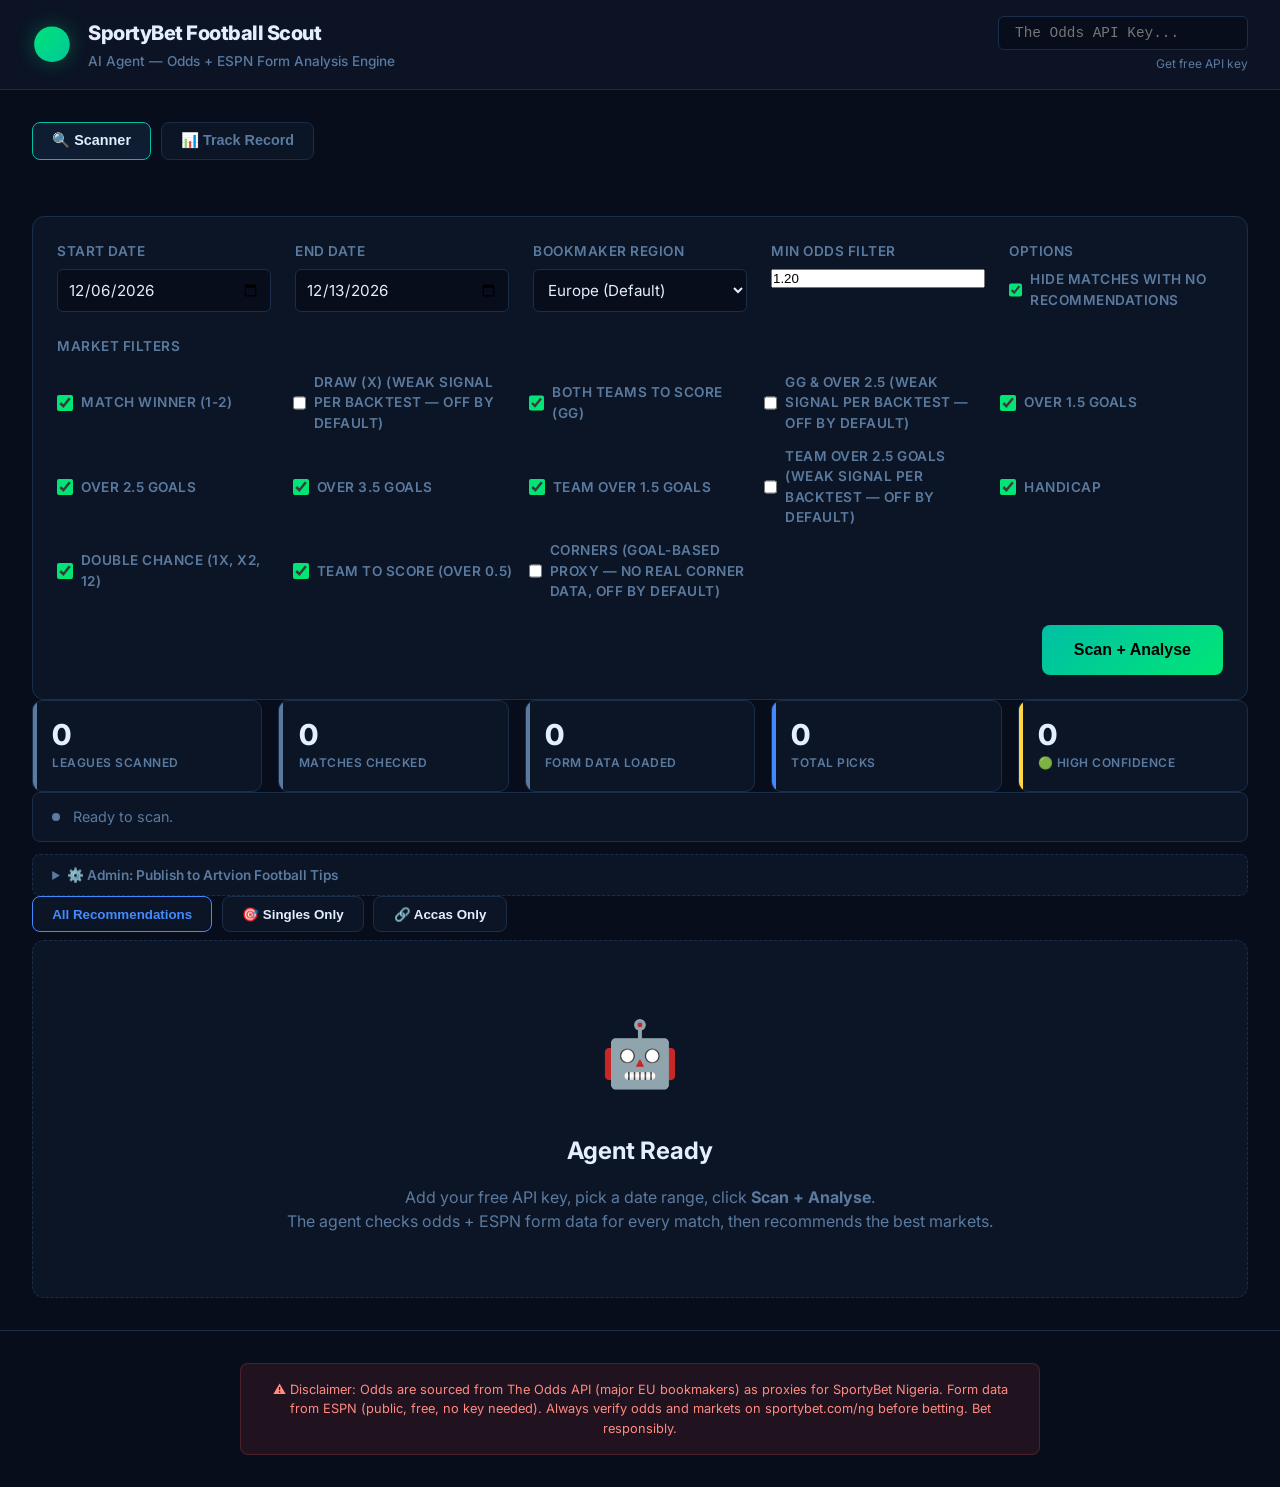
==== index.html @ 625ae09d "Initial commit: Artvion Football Tips Football probability analytics site -- Poisson goal model back" ====
<!DOCTYPE html>
<html lang="en">
<head>
  <meta charset="UTF-8">
  <meta name="viewport" content="width=device-width, initial-scale=1.0">
  <title>SportyBet Football Scout</title>
  <link rel="preconnect" href="https://fonts.googleapis.com">
  <link rel="preconnect" href="https://fonts.gstatic.com" crossorigin>
  <link href="https://fonts.googleapis.com/css2?family=Inter:wght@400;500;600;700;800&display=swap" rel="stylesheet">
  <style>
    :root {
      --bg: #070d1a;
      --surface: #0c1526;
      --card: #0f1d33;
      --border: #1a2e4a;
      --green: #00e676;
      --green2: #00bfa5;
      --red: #ff5252;
      --yellow: #ffd740;
      --orange: #ff9100;
      --blue: #448aff;
      --text: #e3eeff;
      --muted: #5a7a9f;
    }

    * {
      box-sizing: border-box;
      margin: 0;
      padding: 0;
    }

    body {
      font-family: 'Inter', sans-serif;
      background-color: var(--bg);
      color: var(--text);
      line-height: 1.5;
      min-height: 100vh;
      display: flex;
      flex-direction: column;
    }

    /* Header */
    header {
      position: sticky;
      top: 0;
      z-index: 100;
      background-color: rgba(12, 21, 38, 0.95);
      backdrop-filter: blur(10px);
      border-bottom: 1px solid var(--border);
      padding: 1rem 2rem;
      display: flex;
      justify-content: space-between;
      align-items: center;
      flex-wrap: wrap;
      gap: 1rem;
    }

    .logo-area {
      display: flex;
      align-items: center;
      gap: 1rem;
    }

    .logo-icon {
      font-size: 2rem;
      background: linear-gradient(135deg, var(--green), var(--green2));
      -webkit-background-clip: text;
      -webkit-text-fill-color: transparent;
      display: inline-block;
      text-shadow: 0 0 20px rgba(0, 230, 118, 0.3);
    }

    .title-group h1 {
      font-size: 1.25rem;
      font-weight: 800;
      margin-bottom: 0.2rem;
      letter-spacing: -0.5px;
    }

    .title-group p {
      font-size: 0.85rem;
      color: var(--muted);
      font-weight: 500;
    }

    .api-key-group {
      display: flex;
      flex-direction: column;
      align-items: flex-end;
      gap: 0.3rem;
    }

    .api-key-group input {
      background: var(--bg);
      border: 1px solid var(--border);
      color: var(--text);
      padding: 0.5rem 1rem;
      border-radius: 6px;
      font-family: monospace;
      width: 250px;
      font-size: 0.9rem;
    }
    
    .api-key-group input:focus {
      outline: none;
      border-color: var(--green);
    }

    .api-key-group a {
      color: var(--muted);
      font-size: 0.75rem;
      text-decoration: none;
      transition: color 0.2s;
    }

    .api-key-group a:hover {
      color: var(--green);
    }

    /* Main Content */
    main {
      flex: 1;
      padding: 2rem;
      max-width: 1400px;
      margin: 0 auto;
      width: 100%;
      display: flex;
      flex-direction: column;
      gap: 2rem;
    }

    /* Controls Panel */
    .controls-panel {
      background: var(--surface);
      border: 1px solid var(--border);
      border-radius: 12px;
      padding: 1.5rem;
      display: flex;
      flex-direction: column;
      gap: 1.5rem;
    }

    .controls-grid {
      display: grid;
      grid-template-columns: repeat(auto-fit, minmax(200px, 1fr));
      gap: 1.5rem;
    }

    .control-group {
      display: flex;
      flex-direction: column;
      gap: 0.5rem;
    }

    .control-group label {
      font-size: 0.85rem;
      font-weight: 600;
      color: var(--muted);
      text-transform: uppercase;
      letter-spacing: 0.5px;
    }

    .control-group input[type="date"],
    .control-group select {
      background: var(--bg);
      border: 1px solid var(--border);
      color: var(--text);
      padding: 0.6rem;
      border-radius: 6px;
      font-family: inherit;
      font-size: 0.95rem;
    }

    .control-group input:focus,
    .control-group select:focus {
      outline: none;
      border-color: var(--blue);
    }

    .markets-filter {
      grid-column: 1 / -1;
    }
    
    .markets-grid {
      display: grid;
      grid-template-columns: repeat(auto-fill, minmax(200px, 1fr));
      gap: 0.8rem;
      margin-top: 0.5rem;
    }

    .checkbox-label {
      display: flex;
      align-items: center;
      gap: 0.5rem;
      font-size: 0.9rem;
      cursor: pointer;
      user-select: none;
    }

    .checkbox-label input[type="checkbox"] {
      accent-color: var(--green);
      width: 16px;
      height: 16px;
      cursor: pointer;
    }

    .btn-scan {
      background: linear-gradient(135deg, var(--green2), var(--green));
      color: #000;
      border: none;
      padding: 1rem 2rem;
      border-radius: 8px;
      font-weight: 700;
      font-size: 1rem;
      cursor: pointer;
      transition: transform 0.2s, box-shadow 0.2s;
      align-self: flex-end;
      display: flex;
      align-items: center;
      gap: 0.5rem;
    }

    .btn-scan:hover {
      transform: translateY(-2px);
      box-shadow: 0 4px 15px rgba(0, 230, 118, 0.4);
    }
    
    .btn-scan:disabled {
      background: var(--muted);
      cursor: not-allowed;
      transform: none;
      box-shadow: none;
      color: rgba(255,255,255,0.5);
    }

    /* Stats Row */
    .stats-row {
      display: grid;
      grid-template-columns: repeat(auto-fit, minmax(180px, 1fr));
      gap: 1rem;
    }

    .stat-card {
      background: var(--surface);
      border: 1px solid var(--border);
      border-radius: 10px;
      padding: 1.2rem;
      display: flex;
      flex-direction: column;
      gap: 0.3rem;
      position: relative;
      overflow: hidden;
    }

    .stat-card::before {
      content: '';
      position: absolute;
      top: 0; left: 0; width: 4px; height: 100%;
      background: var(--muted);
    }

    .stat-card.active::before {
      background: var(--green);
    }
    
    .stat-card.picks::before {
      background: var(--blue);
    }
    
    .stat-card.high::before {
      background: var(--yellow);
    }

    .stat-value {
      font-size: 1.8rem;
      font-weight: 800;
      line-height: 1;
    }

    .stat-label {
      font-size: 0.75rem;
      color: var(--muted);
      text-transform: uppercase;
      letter-spacing: 0.5px;
      font-weight: 600;
    }

    /* Status Bar */
    .status-bar {
      display: flex;
      justify-content: space-between;
      align-items: center;
      background: var(--surface);
      border: 1px solid var(--border);
      padding: 0.8rem 1.2rem;
      border-radius: 8px;
      font-size: 0.9rem;
    }

    .status-text {
      display: flex;
      align-items: center;
      gap: 0.8rem;
      color: var(--muted);
    }
    
    .dot {
      width: 8px;
      height: 8px;
      border-radius: 50%;
      background: var(--muted);
    }
    
    .dot.scanning {
      background: var(--green);
      box-shadow: 0 0 8px var(--green);
      animation: pulse 1.5s infinite;
    }

    @keyframes pulse {
      0% { opacity: 1; transform: scale(1); }
      50% { opacity: 0.5; transform: scale(1.5); }
      100% { opacity: 1; transform: scale(1); }
    }

    .btn-export {
      background: transparent;
      border: 1px solid var(--border);
      color: var(--text);
      padding: 0.4rem 1rem;
      border-radius: 6px;
      font-size: 0.85rem;
      cursor: pointer;
      transition: all 0.2s;
      display: none;
    }
    
    .btn-export:hover {
      border-color: var(--blue);
      color: var(--blue);
    }

    .admin-publish {
      background: var(--surface);
      border: 1px dashed var(--border);
      border-radius: 8px;
      padding: 0.6rem 1.2rem;
      margin-top: 0.8rem;
      font-size: 0.85rem;
    }
    .admin-publish summary {
      cursor: pointer;
      color: var(--muted);
      font-weight: 600;
      user-select: none;
    }
    .admin-publish-body {
      margin-top: 0.8rem;
    }
    .admin-publish-note {
      color: var(--muted);
      font-size: 0.8rem;
      margin-bottom: 0.6rem;
    }
    .admin-publish-row {
      display: flex;
      gap: 0.6rem;
      flex-wrap: wrap;
    }
    .admin-publish-row input {
      flex: 1;
      min-width: 200px;
      background: var(--card);
      border: 1px solid var(--border);
      color: var(--text);
      padding: 0.5rem 0.7rem;
      border-radius: 6px;
      font-size: 0.85rem;
    }

    /* Empty State */
    .empty-state {
      display: flex;
      flex-direction: column;
      align-items: center;
      justify-content: center;
      padding: 4rem 2rem;
      text-align: center;
      background: var(--surface);
      border: 1px dashed var(--border);
      border-radius: 12px;
      color: var(--muted);
      gap: 1rem;
    }

    .empty-icon {
      font-size: 4rem;
      margin-bottom: 1rem;
    }
    
    .empty-title {
      font-size: 1.5rem;
      color: var(--text);
      font-weight: 700;
    }


    .match-card.rejected {
      opacity: 0.65;
      border: 1px dashed var(--border);
    }
    .rejections-details {
      display: none;
      margin-top: 1rem;
      background: rgba(255, 82, 82, 0.05);
      border-radius: 8px;
      padding: 1rem;
      font-size: 0.85rem;
      border: 1px solid rgba(255, 82, 82, 0.3);
    }
    .rejections-details.open {
      display: block;
    }
    .rejections-details ul {
      list-style-type: none;
      display: flex;
      flex-direction: column;
      gap: 0.5rem;
    }
    .rejections-details li {
      position: relative;
      padding-left: 1.2rem;
      color: #ff8a80;
    }
    .rejections-details li::before {
      content: '•';
      position: absolute;
      left: 0;
      color: var(--red);
    }

    /* Track Record */
    .view-toggle {
      display: flex;
      gap: 0.6rem;
      margin-bottom: 1.5rem;
    }
    .view-tab-btn {
      background: var(--surface);
      border: 1px solid var(--border);
      color: var(--muted);
      padding: 0.6rem 1.2rem;
      border-radius: 8px;
      font-weight: 600;
      font-size: 0.9rem;
      cursor: pointer;
      transition: all 0.15s;
    }
    .view-tab-btn.active {
      background: var(--card);
      color: var(--text);
      border-color: var(--green2);
    }
    .tr-toolbar {
      display: flex;
      justify-content: space-between;
      align-items: center;
      flex-wrap: wrap;
      gap: 1rem;
      margin-bottom: 1rem;
    }
    .tr-note {
      color: var(--muted);
      font-size: 0.85rem;
      max-width: 60ch;
    }
    .tr-note code {
      background: var(--surface);
      padding: 0.1rem 0.4rem;
      border-radius: 4px;
      color: var(--text);
    }
    .tr-toolbar-actions {
      display: flex;
      gap: 0.6rem;
    }
    .btn-secondary {
      background: var(--card);
      border: 1px solid var(--border);
      color: var(--text);
      padding: 0.55rem 1rem;
      border-radius: 8px;
      font-weight: 600;
      font-size: 0.85rem;
      cursor: pointer;
    }
    .btn-secondary:hover {
      border-color: var(--green2);
    }
    .btn-secondary:disabled {
      opacity: 0.5;
      cursor: not-allowed;
    }
    .tr-status {
      font-size: 0.85rem;
      color: var(--muted);
      min-height: 1.2rem;
      margin-bottom: 0.5rem;
    }
    .tr-breakdown-grid {
      display: grid;
      grid-template-columns: repeat(auto-fit, minmax(320px, 1fr));
      gap: 1.5rem;
      margin: 1.5rem 0;
    }
    .tr-breakdown-card {
      background: var(--surface);
      border: 1px solid var(--border);
      border-radius: 10px;
      padding: 1rem 1.2rem;
    }
    .tr-breakdown-card h3 {
      font-size: 0.95rem;
      margin-bottom: 0.8rem;
      color: var(--text);
    }
    .tr-table-wrap {
      overflow-x: auto;
    }
    .tr-table {
      width: 100%;
      border-collapse: collapse;
      font-size: 0.82rem;
    }
    .tr-table th {
      text-align: left;
      color: var(--muted);
      font-weight: 600;
      padding: 0.4rem 0.6rem;
      border-bottom: 1px solid var(--border);
      white-space: nowrap;
    }
    .tr-table td {
      padding: 0.4rem 0.6rem;
      border-bottom: 1px solid var(--border);
      white-space: nowrap;
    }
    .tr-table tr:last-child td {
      border-bottom: none;
    }
    .tr-win { color: var(--green); font-weight: 700; }
    .tr-loss { color: var(--red); font-weight: 700; }
    .tr-pending { color: var(--muted); }
    .tr-log-section {
      background: var(--surface);
      border: 1px solid var(--border);
      border-radius: 10px;
      padding: 1.2rem;
    }
    .tr-log-header {
      display: flex;
      justify-content: space-between;
      align-items: center;
      margin-bottom: 1rem;
    }
    .tr-log-filters select {
      background: var(--card);
      border: 1px solid var(--border);
      color: var(--text);
      padding: 0.4rem 0.6rem;
      border-radius: 6px;
      font-size: 0.82rem;
    }
    .status-pill {
      padding: 2px 8px;
      border-radius: 4px;
      font-size: 0.72rem;
      font-weight: 700;
    }
    .status-pill.won { background: rgba(0, 230, 118, 0.15); color: var(--green); }
    .status-pill.lost { background: rgba(255, 82, 82, 0.15); color: var(--red); }
    .status-pill.pending { background: rgba(90, 122, 159, 0.15); color: var(--muted); }

    /* Matches Container */
    .matches-grid {
      display: flex;
      flex-direction: column;
      gap: 1.5rem;
    }

    /* Match Card */
    .match-card {
      background: var(--surface);
      border: 1px solid var(--border);
      border-radius: 12px;
      overflow: hidden;
      transition: transform 0.2s, box-shadow 0.2s, border-color 0.2s;
    }

    .match-card:hover {
      transform: translateY(-2px);
      box-shadow: 0 8px 24px rgba(0,0,0,0.4);
      border-color: var(--border);
    }
    
    .match-card.has-high {
      border-left: 4px solid var(--green);
    }

    .match-header {
      background: rgba(0,0,0,0.2);
      padding: 1rem 1.5rem;
      display: flex;
      justify-content: space-between;
      align-items: center;
      border-bottom: 1px solid var(--border);
      flex-wrap: wrap;
      gap: 1rem;
    }

    .match-teams {
      font-size: 1.1rem;
      font-weight: 700;
      display: flex;
      align-items: center;
      gap: 0.8rem;
    }
    
    .vs {
      color: var(--muted);
      font-size: 0.9rem;
      font-weight: 500;
    }

    .match-meta {
      display: flex;
      align-items: center;
      gap: 1rem;
      font-size: 0.85rem;
      color: var(--muted);
    }
    
    .league-badge {
      background: var(--card);
      padding: 0.2rem 0.6rem;
      border-radius: 4px;
      border: 1px solid var(--border);
      display: flex;
      align-items: center;
      gap: 0.4rem;
    }

    .match-body {
      padding: 1.5rem;
      display: flex;
      flex-direction: column;
      gap: 1.5rem;
    }

    .form-data-grid {
      display: grid;
      grid-template-columns: 1fr 1fr;
      gap: 2rem;
    }

    @media (max-width: 800px) {
      .form-data-grid {
        grid-template-columns: 1fr;
      }
    }

    .team-col {
      background: var(--card);
      border: 1px solid var(--border);
      border-radius: 8px;
      padding: 1rem;
    }

    .team-name {
      font-weight: 700;
      margin-bottom: 1rem;
      padding-bottom: 0.5rem;
      border-bottom: 1px solid var(--border);
      display: flex;
      justify-content: space-between;
      align-items: center;
    }
    
    .h2h-odds {
      font-size: 0.85rem;
      color: var(--yellow);
      background: rgba(255,215,64,0.1);
      padding: 0.2rem 0.5rem;
      border-radius: 4px;
    }

    .form-stats {
      display: flex;
      flex-direction: column;
      gap: 0.6rem;
      font-size: 0.9rem;
    }

    .form-row {
      display: flex;
      justify-content: space-between;
      align-items: center;
    }
    
    .form-label {
      color: var(--muted);
    }

    .form-value.good { color: var(--green); font-weight: 600; }
    .form-value.ok { color: var(--yellow); font-weight: 600; }
    .form-value.bad { color: var(--red); font-weight: 600; }

    .last-6 {
      display: flex;
      gap: 4px;
    }

    .result-dot {
      width: 20px;
      height: 20px;
      border-radius: 4px;
      display: flex;
      align-items: center;
      justify-content: center;
      font-size: 0.7rem;
      font-weight: 800;
      color: #000;
    }
    
    .result-dot.W { background: var(--green); }
    .result-dot.D { background: var(--yellow); }
    .result-dot.L { background: var(--red); }
    .result-dot.none { background: var(--muted); color: var(--text); }

    /* Picks Section */
    .picks-container {
      border-top: 1px dashed var(--border);
      padding-top: 1.5rem;
    }

    .picks-title {
      font-size: 0.85rem;
      text-transform: uppercase;
      letter-spacing: 0.5px;
      color: var(--muted);
      margin-bottom: 0.8rem;
      font-weight: 700;
    }

    .picks-row {
      display: flex;
      flex-wrap: wrap;
      gap: 0.8rem;
      margin-bottom: 1rem;
    }

    .pick-pill {
      display: inline-flex;
      align-items: center;
      gap: 6px;
      padding: 8px 14px;
      border-radius: 8px;
      font-size: 0.85rem;
      font-weight: 700;
    }
    
    .pick-pill.single {
      color: var(--orange);
      background: rgba(255, 145, 0, 0.1);
      border: 1px solid rgba(255, 145, 0, 0.25);
    }
    
    .pick-pill.acca {
      color: var(--green);
      background: rgba(0, 230, 118, 0.15);
      border: 1px solid rgba(0, 230, 118, 0.3);
    }

    .filter-tabs {
      display: flex;
      flex-wrap: wrap;
      gap: 0.6rem;
      margin-bottom: 0.5rem;
    }
    .tab-btn {
      background: var(--surface);
      border: 1px solid var(--border);
      color: var(--text);
      padding: 0.6rem 1.2rem;
      border-radius: 8px;
      cursor: pointer;
      font-weight: 600;
      transition: all 0.2s;
    }
    .tab-btn.active, .tab-btn:hover {
      border-color: var(--blue);
      color: var(--blue);
    }

    .analysis-toggle {
      background: transparent;
      border: none;
      color: var(--blue);
      font-size: 0.85rem;
      cursor: pointer;
      display: flex;
      align-items: center;
      gap: 0.4rem;
      font-weight: 600;
      padding: 0;
    }
    
    .analysis-toggle:hover {
      text-decoration: underline;
    }

    .analysis-details {
      display: none;
      margin-top: 1rem;
      background: rgba(0,0,0,0.2);
      border-radius: 8px;
      padding: 1rem;
      font-size: 0.85rem;
      border: 1px solid var(--border);
    }
    
    .analysis-details.open {
      display: block;
    }

    .analysis-details ul {
      list-style-type: none;
      display: flex;
      flex-direction: column;
      gap: 0.5rem;
    }
    
    .analysis-details li {
      position: relative;
      padding-left: 1.2rem;
      color: #b0c4de;
    }
    
    .analysis-details li::before {
      content: '•';
      position: absolute;
      left: 0;
      color: var(--muted);
    }
    
    .market-reason-group {
      margin-bottom: 0.8rem;
    }
    .market-reason-group:last-child {
      margin-bottom: 0;
    }
    .market-reason-title {
      color: var(--text);
      font-weight: 600;
      margin-bottom: 0.3rem;
    }

    /* Footer */
    footer {
      padding: 2rem;
      text-align: center;
      border-top: 1px solid var(--border);
      color: var(--muted);
      font-size: 0.8rem;
      margin-top: auto;
    }
    
    .disclaimer {
      max-width: 800px;
      margin: 0 auto;
      background: rgba(255, 82, 82, 0.1);
      border: 1px solid rgba(255, 82, 82, 0.2);
      padding: 1rem;
      border-radius: 8px;
      color: #ff8a80;
    }
  </style>
</head>
<body>

  <header>
    <div class="logo-area">
      <div class="logo-icon">⚽</div>
      <div class="title-group">
        <h1>SportyBet Football Scout</h1>
        <p>AI Agent — Odds + ESPN Form Analysis Engine</p>
      </div>
    </div>
    <div class="api-key-group">
      <input type="password" id="api-key" placeholder="The Odds API Key..." autocomplete="off">
      <a href="https://the-odds-api.com/" target="_blank">Get free API key</a>
    </div>
  </header>

  <main>
    <div class="view-toggle">
      <button id="tab-scanner" class="view-tab-btn active">🔍 Scanner</button>
      <button id="tab-trackrecord" class="view-tab-btn">📊 Track Record</button>
    </div>

    <div id="view-scanner">
    <section class="controls-panel">
      <div class="controls-grid">
        <div class="control-group">
          <label>Start Date</label>
          <input type="date" id="start-date">
        </div>
        <div class="control-group">
          <label>End Date</label>
          <input type="date" id="end-date">
        </div>
        <div class="control-group">
          <label>Bookmaker Region</label>
          <select id="region-select">
            <option value="eu" selected>Europe (Default)</option>
            <option value="uk">UK</option>
            <option value="au">Australia</option>
          </select>
        </div>
        <div class="control-group">
          <label>Min Odds Filter</label>
          <input type="number" id="min-odds" value="1.20" step="0.01" min="1.01">
        </div>
        <div class="control-group">
          <label>Options</label>
          <label class="checkbox-label"><input type="checkbox" id="m-hide-empty" checked> Hide matches with no recommendations</label>
        </div>
        <div class="control-group markets-filter">
          <label>Market Filters</label>
          <div class="markets-grid">
            <label class="checkbox-label"><input type="checkbox" id="m-match-winner" checked> Match Winner (1-2)</label>
            <label class="checkbox-label"><input type="checkbox" id="m-draw"> Draw (X) (weak signal per backtest — off by default)</label>
            <label class="checkbox-label"><input type="checkbox" id="m-gg" checked> Both Teams to Score (GG)</label>
            <label class="checkbox-label"><input type="checkbox" id="m-gg-over-25"> GG & Over 2.5 (weak signal per backtest — off by default)</label>
            <label class="checkbox-label"><input type="checkbox" id="m-over-15" checked> Over 1.5 Goals</label>
            <label class="checkbox-label"><input type="checkbox" id="m-over-25" checked> Over 2.5 Goals</label>
            <label class="checkbox-label"><input type="checkbox" id="m-over-35" checked> Over 3.5 Goals</label>
            <label class="checkbox-label"><input type="checkbox" id="m-team-over-15" checked> Team Over 1.5 Goals</label>
            <label class="checkbox-label"><input type="checkbox" id="m-team-over-25"> Team Over 2.5 Goals (weak signal per backtest — off by default)</label>
            <label class="checkbox-label"><input type="checkbox" id="m-handicap" checked> Handicap</label>
            <label class="checkbox-label"><input type="checkbox" id="m-double-chance" checked> Double Chance (1X, X2, 12)</label>
            <label class="checkbox-label"><input type="checkbox" id="m-team-over-05" checked> Team to Score (Over 0.5)</label>
            <label class="checkbox-label"><input type="checkbox" id="m-corners"> Corners (goal-based proxy — no real corner data, off by default)</label>
          </div>
        </div>
      </div>
      <button id="btn-scan" class="btn-scan">
        <span class="btn-text">Scan + Analyse</span>
      </button>
    </section>

    <section class="stats-row">
      <div class="stat-card" id="card-leagues">
        <div class="stat-value" id="stat-leagues">0</div>
        <div class="stat-label">Leagues Scanned</div>
      </div>
      <div class="stat-card" id="card-matches">
        <div class="stat-value" id="stat-matches">0</div>
        <div class="stat-label">Matches Checked</div>
      </div>
      <div class="stat-card" id="card-form">
        <div class="stat-value" id="stat-form">0</div>
        <div class="stat-label">Form Data Loaded</div>
      </div>
      <div class="stat-card picks">
        <div class="stat-value" id="stat-picks">0</div>
        <div class="stat-label">Total Picks</div>
      </div>
      <div class="stat-card high">
        <div class="stat-value" id="stat-high">0</div>
        <div class="stat-label">🟢 High Confidence</div>
      </div>
    </section>

    <section class="status-bar">
      <div class="status-text">
        <div class="dot" id="status-dot"></div>
        <span id="status-message">Ready to scan.</span>
      </div>
      <button id="btn-export" class="btn-export">📥 Export CSV</button>
    </section>

    <details class="admin-publish">
      <summary>⚙️ Admin: Publish to Artvion Football Tips</summary>
      <div class="admin-publish-body">
        <p class="admin-publish-note">Sends this scan's picks to the public subscription site. Not part of the personal scanning tool -- only the site owner should use this.</p>
        <div class="admin-publish-row">
          <input type="text" id="saas-api-url" placeholder="Artvion Football Tips API URL, e.g. http://localhost:8000">
          <input type="password" id="saas-admin-token" placeholder="Admin token">
          <button id="btn-publish-saas" class="btn-secondary">🚀 Publish Today's Picks</button>
        </div>
      </div>
    </details>

    <div class="filter-tabs">
      <button class="tab-btn active" data-filter="all">All Recommendations</button>
      <button class="tab-btn" data-filter="single">🎯 Singles Only</button>
      <button class="tab-btn" data-filter="acca">🔗 Accas Only</button>
    </div>

    <section id="matches-container" class="matches-grid">
      <div class="empty-state" id="empty-state">
        <div class="empty-icon">🤖</div>
        <div class="empty-title">Agent Ready</div>
        <p>Add your free API key, pick a date range, click <strong>Scan + Analyse</strong>.<br>
        The agent checks odds + ESPN form data for every match, then recommends the best markets.</p>
      </div>
    </section>
    </div>

    <div id="view-trackrecord" style="display:none;">
      <section class="tr-toolbar">
        <p class="tr-note">Every AI pick logged during a scan is saved to <code>predictions.db</code> on your local server. This shows the <strong>real</strong> win rate — not a guess.</p>
        <div class="tr-toolbar-actions">
          <button id="btn-resolve-pending" class="btn-secondary">🔄 Resolve Pending Results</button>
          <button id="btn-refresh-tr" class="btn-secondary">↻ Refresh</button>
        </div>
      </section>
      <div id="tr-status" class="tr-status"></div>

      <section class="stats-row" id="tr-summary-cards">
        <div class="stat-card"><div class="stat-value" id="tr-total">–</div><div class="stat-label">Total Picks Logged</div></div>
        <div class="stat-card"><div class="stat-value" id="tr-resolved">–</div><div class="stat-label">Resolved</div></div>
        <div class="stat-card"><div class="stat-value" id="tr-pending">–</div><div class="stat-label">Pending</div></div>
        <div class="stat-card picks"><div class="stat-value" id="tr-winrate">–</div><div class="stat-label">Win Rate</div></div>
        <div class="stat-card high"><div class="stat-value" id="tr-roi">–</div><div class="stat-label">ROI (flat stake, priced picks only)</div></div>
      </section>

      <div class="tr-breakdown-grid">
        <div class="tr-breakdown-card">
          <h3>By Market</h3>
          <div class="tr-table-wrap"><table class="tr-table" id="tr-table-market"></table></div>
        </div>
        <div class="tr-breakdown-card">
          <h3>By Confidence</h3>
          <div class="tr-table-wrap"><table class="tr-table" id="tr-table-confidence"></table></div>
        </div>
        <div class="tr-breakdown-card">
          <h3>By League</h3>
          <div class="tr-table-wrap"><table class="tr-table" id="tr-table-league"></table></div>
        </div>
      </div>

      <section class="tr-log-section">
        <div class="tr-log-header">
          <h3>Prediction Log</h3>
          <div class="tr-log-filters">
            <select id="tr-filter-status">
              <option value="">All statuses</option>
              <option value="WON">Won</option>
              <option value="LOST">Lost</option>
              <option value="PENDING">Pending</option>
            </select>
          </div>
        </div>
        <div class="tr-table-wrap"><table class="tr-table" id="tr-table-log"></table></div>
      </section>
    </div>
  </main>

  <footer>
    <div class="disclaimer">
      ⚠️ Disclaimer: Odds are sourced from The Odds API (major EU bookmakers) as proxies for SportyBet Nigeria. Form data from ESPN (public, free, no key needed). Always verify odds and markets on sportybet.com/ng before betting. Bet responsibly.
    </div>
  </footer>

  <script>
let LEAGUES = [
  { key:'soccer_epl', name:'Premier League', flag:'🏴' },
  { key:'soccer_england_championship', name:'Championship', flag:'🏴' },
  { key:'soccer_spain_la_liga', name:'La Liga', flag:'🇪🇸' },
  { key:'soccer_italy_serie_a', name:'Serie A', flag:'🇮🇹' },
  { key:'soccer_france_ligue_one', name:'Ligue 1', flag:'🇫🇷' },
  { key:'soccer_germany_bundesliga', name:'Bundesliga', flag:'🇩🇪' },
  { key:'soccer_netherlands_eredivisie', name:'Eredivisie', flag:'🇳🇱' },
  { key:'soccer_portugal_primeira_liga', name:'Primeira Liga', flag:'🇵🇹' },
  { key:'soccer_turkey_super_league', name:'Süper Lig', flag:'🇹🇷' },
  { key:'soccer_scotland_premiership', name:'Scottish Prem.', flag:'🏴' },
  { key:'soccer_belgium_first_div', name:'Belgian Pro Lg.', flag:'🇧🇪' },
  { key:'soccer_brazil_campeonato', name:'Brasileirão', flag:'🇧🇷' },
  { key:'soccer_argentina_primera_division', name:'Liga Prof.', flag:'🇦🇷' },
  { key:'soccer_poland_ekstraklasa', name:'Ekstraklasa', flag:'🇵🇱' },
  { key:'soccer_austria_bundesliga', name:'Austrian BL', flag:'🇦🇹' },
  { key:'soccer_greece_super_league', name:'Super League GR', flag:'🇬🇷' },
  { key:'soccer_denmark_superliga', name:'Superliga DK', flag:'🇩🇰' },
  { key:'soccer_norway_eliteserien', name:'Eliteserien', flag:'🇳🇴' },
  { key:'soccer_sweden_allsvenskan', name:'Allsvenskan', flag:'🇸🇪' },
  { key:'soccer_chile_campeonato', name:'Primera Chile', flag:'🇨🇱' },
  { key:'soccer_colombia_primera_a', name:'Liga Colombia', flag:'🇨🇴' },
  { key:'soccer_mexico_ligamx', name:'Liga MX', flag:'🇲🇽' },
  { key:'soccer_usa_mls', name:'MLS', flag:'🇺🇸' },
  { key:'soccer_uefa_champs_league', name:'Champions League', flag:'🏆' },
  { key:'soccer_uefa_europa_league', name:'Europa League', flag:'🏆' },
  { key:'soccer_south_africa_premier_division', name:'DSTV Prem.', flag:'🇿🇦' }
];

const ESPN_SLUGS = {
  'soccer_epl': 'eng.1', 'soccer_england_championship': 'eng.2',
  'soccer_spain_la_liga': 'esp.1', 'soccer_italy_serie_a': 'ita.1',
  'soccer_france_ligue_one': 'fra.1', 'soccer_germany_bundesliga': 'ger.1',
  'soccer_netherlands_eredivisie': 'ned.1', 'soccer_portugal_primeira_liga': 'por.1',
  'soccer_turkey_super_league': 'tur.1', 'soccer_scotland_premiership': 'sco.1',
  'soccer_belgium_first_div': 'bel.1', 'soccer_brazil_campeonato': 'bra.1',
  'soccer_argentina_primera_division': 'arg.1', 'soccer_poland_ekstraklasa': 'pol.1',
  'soccer_austria_bundesliga': 'aut.1', 'soccer_greece_super_league': 'gre.1',
  'soccer_denmark_superliga': 'den.1', 'soccer_norway_eliteserien': 'nor.1',
  'soccer_sweden_allsvenskan': 'swe.1', 'soccer_chile_campeonato': 'chi.1',
  'soccer_colombia_primera_a': 'col.1', 'soccer_mexico_ligamx': 'mex.1',
  'soccer_usa_mls': 'usa.1', 'soccer_uefa_champs_league': 'uefa.champions',
  'soccer_uefa_europa_league': 'uefa.europa',
  'soccer_south_africa_premier_division': 'rsa.1'
};


const getEspnSlug = (oddsKey) => {
  if (ESPN_SLUGS[oddsKey]) return ESPN_SLUGS[oddsKey];
  if (oddsKey === 'soccer_club_friendlies') return 'club.friendly';
  if (oddsKey === 'soccer_international_friendlies') return 'intl.friendly';
  if (oddsKey === 'soccer_uefa_champs_league_qualification') return 'uefa.champions';
  if (oddsKey === 'soccer_uefa_europa_league_qualification') return 'uefa.europa';
  if (oddsKey === 'soccer_uefa_europa_conference_league_qualification') return 'uefa.europa.conf';
  if (oddsKey === 'soccer_conmebol_copa_libertadores') return 'conmebol.libertadores';
  return null;
};

const CACHE = {
  espnLeagueTeams: {},
  espnTeamSchedules: {}
};
let globalMatches = [];
let isScanning = false;
let currentBetTypeFilter = 'all';

const sleep = (ms) => new Promise(resolve => setTimeout(resolve, ms));
const qs = (sel) => document.querySelector(sel);

const today = new Date();
const nextWeek = new Date(today.getTime() + 7 * 24 * 60 * 60 * 1000);
if(qs('#start-date')) qs('#start-date').value = today.toISOString().split('T')[0];
if(qs('#end-date')) qs('#end-date').value = nextWeek.toISOString().split('T')[0];

const setStatus = (msg, scanning = true) => {
  if(!qs('#status-message')) return;
  qs('#status-message').textContent = msg;
  if(scanning) qs('#status-dot').classList.add('scanning');
  else qs('#status-dot').classList.remove('scanning');
};

const updateStats = (leagues, matches, form, picks, high) => {
  if(!qs('#stat-leagues')) return;
  if(leagues !== null) qs('#stat-leagues').textContent = leagues;
  if(matches !== null) qs('#stat-matches').textContent = matches;
  if(form !== null) qs('#stat-form').textContent = form;
  if(picks !== null) qs('#stat-picks').textContent = picks;
  if(high !== null) qs('#stat-high').textContent = high;
};

const getScore = (competitor) => {
  const s = competitor.score;
  if (s === undefined || s === null) return NaN;
  if (typeof s === 'string') return parseInt(s);
  if (typeof s === 'number') return s;
  if (typeof s === 'object') {
    if (s.displayValue) return parseInt(s.displayValue);
    if (s.value !== undefined) return parseInt(s.value);
  }
  return NaN;
};

const normalizeName = (name) => {
  return name.toLowerCase()
    .replace(/fc/g, '')
    .replace(/united/g, 'utd')
    .replace(/athletic/g, 'ath')
    .replace(/[^a-z0-9]/g, '');
};

const fuzzyMatchTeam = (oddsName, espnTeams) => {
  const normOdds = normalizeName(oddsName);
  let bestMatch = null;
  let maxScore = -1;
  for (const t of espnTeams) {
    const normEspn = normalizeName(t.team.name);
    const normAbbrev = t.team.abbreviation ? normalizeName(t.team.abbreviation) : '';
    const normShort = t.team.shortDisplayName ? normalizeName(t.team.shortDisplayName) : '';
    if (normOdds === normEspn || normOdds === normAbbrev || normOdds === normShort) return t.team.id;
    if (normOdds.includes(normEspn) || normEspn.includes(normOdds) || 
        (normShort && (normOdds.includes(normShort) || normShort.includes(normOdds)))) {
      let score = Math.min(normOdds.length, normEspn.length) / Math.max(normOdds.length, normEspn.length);
      if (score > maxScore) {
        maxScore = score;
        bestMatch = t.team.id;
      }
    }
  }
  return maxScore > 0.5 ? bestMatch : null;
};

const espnBase = (path) => {
  if (window.location.hostname === 'localhost' || window.location.hostname === '127.0.0.1') {
    return window.location.origin + '/espn/' + path;
  }
  return 'https://site.api.espn.com/apis/site/v2/sports/' + path;
};

const fetchESPNTeams = async (espnSlug) => {
  if (CACHE.espnLeagueTeams[espnSlug]) return CACHE.espnLeagueTeams[espnSlug];
  try {
    const res = await fetch(espnBase(`soccer/${espnSlug}/teams`));
    if (!res.ok) return [];
    const data = await res.json();
    const teams = data.sports[0].leagues[0].teams;
    CACHE.espnLeagueTeams[espnSlug] = teams;
    return teams;
  } catch (e) {
    console.error("Error fetching ESPN teams for", espnSlug, e);
    return [];
  }
};

const fetchESPNSchedule = async (teamId, espnSlug) => {
  const year = new Date().getFullYear();
  const cacheKey = `${teamId}_${year}`;
  if (CACHE.espnTeamSchedules[cacheKey]) return CACHE.espnTeamSchedules[cacheKey];
  try {
    let res = await fetch(espnBase(`soccer/${espnSlug}/teams/${teamId}/schedule?season=${year}`));
    if (!res.ok) return null;
    let data = await res.json();
    let events = data.events || [];
    if (events.length < 10) {
      try {
        await sleep(200);
        let prevRes = await fetch(espnBase(`soccer/${espnSlug}/teams/${teamId}/schedule?season=${year - 1}`));
        if (prevRes.ok) {
          let prevData = await prevRes.json();
          events = [...(prevData.events || []), ...events];
        }
      } catch(e) {}
    }
    CACHE.espnTeamSchedules[cacheKey] = events;
    return events;
  } catch (e) {
    console.error("Error fetching schedule", teamId, e);
    return null;
  }
};

const processForm = (events, teamId) => {
  if (!events || events.length === 0) return null;
  const completed = events.filter(e => {
    const status = e.competitions?.[0]?.status?.type?.name || '';
    return status.includes('FULL_TIME') || status.includes('STATUS_FINAL');
  });
  completed.sort((a, b) => new Date(b.date) - new Date(a.date));
  const last6 = completed.slice(0, 6);
  if (last6.length === 0) return null;
  
  let goalsScored = 0, goalsConceded = 0;
  let cleanSheets = 0, wins = 0;
  let gamesScored = 0, gamesOver1 = 0;
  let record = [];
  
  last6.forEach(event => {
    const comp = event.competitions[0];
    const team1 = comp.competitors[0];
    const team2 = comp.competitors[1];
    let us = team1.id === teamId ? team1 : team2;
    let them = team1.id === teamId ? team2 : team1;
    let scored = getScore(us);
    let conceded = getScore(them);
    if (isNaN(scored) || isNaN(conceded)) return;
    goalsScored += scored;
    goalsConceded += conceded;
    if (conceded === 0) cleanSheets++;
    if (scored > 0) gamesScored++;
    if (scored >= 2) gamesOver1++;
    if (scored > conceded) { wins++; record.push('W'); } 
    else if (scored === conceded) { record.push('D'); } 
    else { record.push('L'); }
  });
  
  const n = record.length;
  if (n === 0) return null;
  return {
    played: n,
    record: record.reverse(),
    avgScored: (goalsScored / n).toFixed(2),
    avgConceded: (goalsConceded / n).toFixed(2),
    cleanSheets,
    scoringRate: gamesScored / n,
    gamesScored,
    over1Rate: gamesOver1 / n,
    gamesOver1,
    winRate: wins / n
  };
};

// ============ Probability Engine (independent Poisson goal model) ============
// Standard, well-documented approach in football analytics: model each team's
// goals as a Poisson variable, derive expected goals (lambda) from recent
// attack/defense form, then read off match/market probabilities from the
// resulting score-grid. This replaces ad-hoc "avgScored >= X" style cutoffs
// with a real probability that can be checked against the bookmaker's own
// (de-vigged) implied probability to look for genuine value, not just a
// stat that crossed an arbitrary line.
const MAX_GOALS_GRID = 8;

const factorial = (n) => { let r = 1; for (let i = 2; i <= n; i++) r *= i; return r; };
const poissonProb = (lambda, k) => Math.exp(-lambda) * Math.pow(lambda, k) / factorial(k);

// Removes the bookmaker's margin (overround) from odds so probabilities sum to 1.
const devig3Way = (homeOdds, drawOdds, awayOdds) => {
  const rawH = 1 / homeOdds, rawD = drawOdds ? 1 / drawOdds : 0, rawA = 1 / awayOdds;
  const overround = rawH + rawD + rawA;
  return { home: rawH / overround, draw: rawD / overround, away: rawA / overround };
};
const devig2Way = (sideOdds, otherOdds) => {
  if (!sideOdds) return null;
  if (otherOdds) {
    const rawSide = 1 / sideOdds, rawOther = 1 / otherOdds;
    return rawSide / (rawSide + rawOther);
  }
  // Opposite price wasn't fetched -- assume a typical ~6% bookmaker margin.
  return Math.min(0.98, (1 / sideOdds) / 1.06);
};

const deriveMatchProbabilities = (homeForm, awayForm) => {
  // Expected goals: blend of a team's own scoring form with the opponent's
  // conceding form. Floored so a perfect defensive record never collapses lambda to 0.
  const lambdaHome = Math.max(0.15, (parseFloat(homeForm.avgScored) + parseFloat(awayForm.avgConceded)) / 2);
  const lambdaAway = Math.max(0.15, (parseFloat(awayForm.avgScored) + parseFloat(homeForm.avgConceded)) / 2);

  const homeDist = [], awayDist = [];
  for (let k = 0; k <= MAX_GOALS_GRID; k++) {
    homeDist.push(poissonProb(lambdaHome, k));
    awayDist.push(poissonProb(lambdaAway, k));
  }

  const matrix = [];
  for (let i = 0; i <= MAX_GOALS_GRID; i++) {
    matrix.push([]);
    for (let j = 0; j <= MAX_GOALS_GRID; j++) {
      matrix[i][j] = homeDist[i] * awayDist[j];
    }
  }

  let pHomeWin = 0, pDraw = 0, pAwayWin = 0;
  let pOver15 = 0, pOver25 = 0, pOver35 = 0, pBtts = 0, pGgOver25 = 0;
  let pHomeOver05 = 0, pHomeOver15 = 0, pHomeOver25 = 0;
  let pAwayOver05 = 0, pAwayOver15 = 0, pAwayOver25 = 0;

  for (let i = 0; i <= MAX_GOALS_GRID; i++) {
    for (let j = 0; j <= MAX_GOALS_GRID; j++) {
      const p = matrix[i][j];
      if (i > j) pHomeWin += p; else if (i === j) pDraw += p; else pAwayWin += p;
      if (i + j >= 2) pOver15 += p;
      if (i + j >= 3) pOver25 += p;
      if (i + j >= 4) pOver35 += p;
      if (i >= 1 && j >= 1) {
        pBtts += p;
        if (i + j >= 3) pGgOver25 += p;
      }
      if (i >= 1) pHomeOver05 += p; if (i >= 2) pHomeOver15 += p; if (i >= 3) pHomeOver25 += p;
      if (j >= 1) pAwayOver05 += p; if (j >= 2) pAwayOver15 += p; if (j >= 3) pAwayOver25 += p;
    }
  }

  // Probability the underdog's deficit stays within `line` goals (handicap coverage).
  const handicapCoverProb = (line, dogIsHome) => {
    let p = 0;
    for (let i = 0; i <= MAX_GOALS_GRID; i++) {
      for (let j = 0; j <= MAX_GOALS_GRID; j++) {
        const dogScore = dogIsHome ? i : j;
        const favScore = dogIsHome ? j : i;
        if (dogScore + line > favScore) p += matrix[i][j];
      }
    }
    return p;
  };

  return {
    lambdaHome, lambdaAway, matrix,
    pHomeWin, pDraw, pAwayWin, pOver15, pOver25, pOver35, pBtts, pGgOver25,
    pHomeOver05, pHomeOver15, pHomeOver25, pAwayOver05, pAwayOver15, pAwayOver25,
    handicapCoverProb
  };
};

const EDGE_HIGH = 0.10, EDGE_MEDIUM = 0.06, EDGE_LOW = 0.03;
const edgeConf = (edge) => edge >= EDGE_HIGH ? 'high' : edge >= EDGE_MEDIUM ? 'medium' : 'low';
const PROB_HIGH = 0.75, PROB_MEDIUM = 0.65, PROB_LOW = 0.55;
const probConf = (p) => p >= PROB_HIGH ? 'high' : p >= PROB_MEDIUM ? 'medium' : 'low';
const pct = (p) => Math.round(p * 100);

const analyzeMatch = (match, homeForm, awayForm, filters) => {
  const picks = [];
  const rejections = [];
  const bookmaker = match.bookmakers?.[0];
  if (!bookmaker) return { picks, rejections };
  
  const h2h = bookmaker.markets.find(m => m.key === 'h2h');
  const totals = bookmaker.markets.find(m => m.key === 'totals');
  const btts = bookmaker.markets.find(m => m.key === 'btts');
  if (!h2h) return { picks, rejections };
  
  let homeOdds = 0, drawOdds = 0, awayOdds = 0;
  h2h.outcomes.forEach(o => {
    if (o.name === match.home_team) homeOdds = o.price;
    else if (o.name === 'Draw') drawOdds = o.price;
    else awayOdds = o.price;
  });

  if (!homeOdds || !awayOdds) return { picks, rejections };

  let over15Odds = 0, over25Odds = 0, over35Odds = 0, under25Odds = 0;
  if (totals) {
    totals.outcomes.forEach(o => {
      if (o.name === 'Over' && o.point === 1.5) over15Odds = o.price;
      if (o.name === 'Over' && o.point === 2.5) over25Odds = o.price;
      if (o.name === 'Over' && o.point === 3.5) over35Odds = o.price;
      if (o.name === 'Under' && o.point === 2.5) under25Odds = o.price;
    });
  }
  const estOver15Odds = over15Odds || (over25Odds ? parseFloat((1.0 + (over25Odds - 1.0) * 0.38).toFixed(2)) : 0);

  let bttsYesOdds = 0, bttsNoOdds = 0;
  if (btts) {
    btts.outcomes.forEach(o => {
      if (o.name === 'Yes') bttsYesOdds = o.price;
      if (o.name === 'No') bttsNoOdds = o.price;
    });
  }

  const hasForm = homeForm && awayForm;
  const minOdds = filters.minOdds || 1.20;

  if (!hasForm) {
    if (filters.matchWinner) {
      let picked = false;
      [{ t: match.home_team, odds: homeOdds }, { t: match.away_team, odds: awayOdds }].forEach(team => {
        if (team.odds >= minOdds && team.odds <= 1.60) {
          picks.push({ market: 'Match Winner', display: `${team.t} to Win`, conf: 'medium', odds: team.odds, betType: 'acca', reasons: [`Market Heuristics: Strong favorite based on bookmaker odds (${team.odds})`] });
          picked = true;
        } else if (team.odds >= 1.80 && team.odds <= 2.50) {
          picks.push({ market: 'Match Winner', display: `${team.t} to Win`, conf: 'medium', odds: team.odds, betType: 'single', reasons: [`Market Heuristics: Competitive value favorite based on bookmaker odds (${team.odds})`] });
          picked = true;
        }
      });
      if (!picked) rejections.push(`Match Winner: Skip (Bookmaker odds do not meet fallback favorite thresholds)`);
    }

    if (filters.over25) {
      if (over25Odds >= minOdds && over25Odds <= 1.55) {
        picks.push({ market: 'Over 2.5 Total Goals', display: `Over 2.5 Goals`, conf: 'medium', odds: over25Odds || null, betType: over25Odds >= 1.80 ? 'single' : 'acca', reasons: [`Market Heuristics: Strong high-scoring expectation by bookmakers (Over 2.5 odds: ${over25Odds})`] });
      } else {
        rejections.push(`Over 2.5 Goals: Skip (Over 2.5 odds ${over25Odds || 'N/A'} too high, requires <= 1.55)`);
      }
    }

    if (filters.over35) {
      if (over35Odds >= minOdds && over35Odds <= 2.10) {
        picks.push({ market: 'Over 3.5 Total Goals', display: `Over 3.5 Goals`, conf: 'medium', odds: over35Odds || null, betType: 'single', reasons: [`Market Heuristics: Very high scoring expectation by bookmakers (Over 3.5 odds: ${over35Odds})`] });
      } else {
        rejections.push(`Over 3.5 Goals: Skip (Over 3.5 odds ${over35Odds || 'N/A'} too high, requires <= 2.10)`);
      }
    }

    if (filters.gg) {
      if (over25Odds > 0 && over25Odds <= 1.50) {
        picks.push({ market: 'Both Teams to Score', display: `GG (Both to Score)`, conf: 'medium', odds: bttsYesOdds || null, betType: (bttsYesOdds >= 1.80 ? 'single' : 'acca'), reasons: [`Market Heuristics: High-scoring match expected, indicating open defenses (Over 2.5 odds: ${over25Odds})`] });
      } else {
        rejections.push(`GG: Skip (Over 2.5 odds ${over25Odds || 'N/A'} too high, requires <= 1.50 for GG fallback)`);
      }
    }

    if (filters.ggOver25) {
      if (over25Odds > 0 && over25Odds <= 1.50 && homeOdds >= 1.50 && awayOdds >= 1.50) {
        picks.push({ market: 'GG & Over 2.5', display: `GG & Over 2.5 Goals`, conf: 'medium', odds: null, betType: 'single', reasons: [`Market Heuristics: High scoring and competitive match expected (Over 2.5 odds: ${over25Odds}, H2H: Home ${homeOdds} vs Away ${awayOdds})`] });
      } else {
        rejections.push(`GG & Over 2.5: Skip (Odds do not meet competitive high-scoring fallback requirements)`);
      }
    }

    if (filters.doubleChance) {
      let picked = false;
      if (homeOdds > 0 && homeOdds <= 1.40) {
        picks.push({ market: 'Double Chance 1X', display: `Double Chance 1X (Home/Draw)`, conf: 'medium', odds: null, betType: 'acca', reasons: [`Market Heuristics: Strong home favorite odds (${homeOdds})`] });
        picked = true;
      }
      if (awayOdds > 0 && awayOdds <= 1.40) {
        picks.push({ market: 'Double Chance X2', display: `Double Chance X2 (Away/Draw)`, conf: 'medium', odds: null, betType: 'acca', reasons: [`Market Heuristics: Strong away favorite odds (${awayOdds})`] });
        picked = true;
      }
      if (!picked) rejections.push(`Double Chance: Skip (H2H odds too balanced for 1X or X2 fallback)`);
    }

    if (filters.teamOver05) {
      let picked = false;
      if (homeOdds > 0 && homeOdds <= 1.60) {
        picks.push({ market: 'Team to Score (Over 0.5)', display: `${match.home_team} to Score (Over 0.5)`, conf: 'medium', odds: null, betType: 'acca', reasons: [`Market Heuristics: Strong home team offensive favor based on H2H odds (${homeOdds})`] });
        picked = true;
      }
      if (awayOdds > 0 && awayOdds <= 1.60) {
        picks.push({ market: 'Team to Score (Over 0.5)', display: `${match.away_team} to Score (Over 0.5)`, conf: 'medium', odds: null, betType: 'acca', reasons: [`Market Heuristics: Strong away team offensive favor based on H2H odds (${awayOdds})`] });
        picked = true;
      }
      if (!picked) rejections.push(`Team to Score: Skip (H2H odds too balanced to recommend Over 0.5 fallback)`);
    }

    if (filters.draw) rejections.push("Draw: Skip (Requires ESPN form data)");
    if (filters.handicap) rejections.push("Handicap: Skip (Requires ESPN form data)");
    if (filters.teamOver15) rejections.push("Team Over 1.5: Skip (Requires ESPN form data)");
    if (filters.teamOver25) rejections.push("Team Over 2.5: Skip (Requires ESPN form data)");
    if (filters.corners) rejections.push("Corners: Skip (Requires ESPN form data)");

    return { picks, rejections };
  }

  // Every market below is graded from the same Poisson probability engine,
  // gated on the model's OWN calibrated probability -- not on comparing to
  // market odds. A backtest across 5 seasons of real results (see
  // backtest.py) showed that "model probability beats de-vigged market
  // probability" does NOT predict real wins: picks where the model disagreed
  // most with the market actually performed WORST (21% win rate on the
  // biggest claimed edges vs 59% where the model deferred to the market).
  // That's the signature of the model picking up sampling noise from a
  // shallow 6-game form window, not real mispricing -- bookmaker closing
  // lines are set with far more information than this tool has access to.
  // The raw probability itself, independent of any market comparison, WAS
  // reasonably well calibrated (see backtest notes), so that's what gates
  // picks now. Market odds are still shown for payout context, just not
  // used as a trigger.
  const mp = deriveMatchProbabilities(homeForm, awayForm);
  const mkt3 = devig3Way(homeOdds, drawOdds, awayOdds);
  const expGoalsStr = `Expected goals: ${mp.lambdaHome.toFixed(2)} - ${mp.lambdaAway.toFixed(2)}`;

  // A. Match Winner (1-2)
  if (filters.matchWinner) {
    let picked = false;
    [{ t: match.home_team, odds: homeOdds, pModel: mp.pHomeWin, pMarket: mkt3.home },
     { t: match.away_team, odds: awayOdds, pModel: mp.pAwayWin, pMarket: mkt3.away }].forEach(team => {
      if (team.odds < minOdds) {
        rejections.push(`Match Winner: ${team.t} odds (${team.odds}) below minimum (${minOdds})`);
        return;
      }
      if (team.pModel >= PROB_LOW) {
        picks.push({
          market: 'Match Winner',
          display: `${team.t} to Win`,
          conf: probConf(team.pModel),
          odds: team.odds,
          betType: team.odds >= 1.80 ? 'single' : 'acca',
          reasons: [`Model probability: ${pct(team.pModel)}% (market-implied: ${pct(team.pMarket)}%)`, expGoalsStr, `Odds: ${team.odds}`]
        });
        picked = true;
      } else {
        rejections.push(`Match Winner: ${team.t} model probability too low (${pct(team.pModel)}%)`);
      }
    });
    if (!picked && rejections.filter(r => r.startsWith("Match Winner")).length === 0) {
      rejections.push(`Match Winner: Model probability too low for either team`);
    }
  }

  // B. Draw (X) -- OFF by default. Backtesting showed independent-Poisson
  // draw probability barely discriminates: actual draw rate stayed ~21-26%
  // across the entire 0.20-0.30+ predicted range. This is a known weakness
  // of this model family (draws need a specific low-score correlation term
  // -- see Dixon-Coles -- that a plain independent Poisson model doesn't have).
  // Left available for experimentation, but don't trust it without your own
  // tracked evidence to the contrary.
  if (filters.draw) {
    rejections.push(`Draw: Model has no reliable signal for this market (see backtest notes) -- skipped`);
  }

  // C. Both Teams to Score (GG)
  if (filters.gg) {
    if (mp.pBtts >= PROB_MEDIUM) {
      picks.push({
        market: 'Both Teams to Score', display: `GG (Both to Score)`, conf: probConf(mp.pBtts),
        odds: bttsYesOdds || null, betType: bttsYesOdds >= 1.80 ? 'single' : 'acca',
        reasons: [`Model probability: ${pct(mp.pBtts)}%`, expGoalsStr]
      });
    } else {
      rejections.push(`Both Teams to Score (GG): Model probability too low (${pct(mp.pBtts)}%)`);
    }
  }

  // D. GG & Over 2.5 Goals -- OFF by default. Backtesting showed this
  // compound (BTTS AND Over 2.5) probability doesn't hold up: the bulk of
  // picks sat in the "medium" confidence tier (nominally >=65% probability)
  // but actually won only 52.2% of the time. No confidence tier cleared a
  // usable bar. Likely cause: treating BTTS and Over 2.5 as independent
  // events overstates their joint probability more than either does alone.
  if (filters.ggOver25) {
    rejections.push(`GG & Over 2.5: Model has no reliable signal for this combined market (see backtest notes) -- skipped`);
  }

  // Over 1.5 / 2.5 / 3.5 Total Goals
  if (filters.over15) {
    if (estOver15Odds && estOver15Odds < minOdds) {
      rejections.push(`Over 1.5: Odds (${estOver15Odds}) below minimum (${minOdds})`);
    } else if (mp.pOver15 >= PROB_MEDIUM) {
      picks.push({
        market: 'Over 1.5 Total Goals', display: `Over 1.5 Goals`, conf: probConf(mp.pOver15), odds: estOver15Odds || null,
        betType: estOver15Odds >= 1.80 ? 'single' : 'acca',
        reasons: [`Model probability: ${pct(mp.pOver15)}%`, expGoalsStr]
      });
    } else {
      rejections.push(`Over 1.5: Model probability too low (${pct(mp.pOver15)}%)`);
    }
  }

  if (filters.over25) {
    if (over25Odds && over25Odds < minOdds) {
      rejections.push(`Over 2.5: Odds (${over25Odds}) below minimum (${minOdds})`);
    } else if (mp.pOver25 >= PROB_MEDIUM) {
      picks.push({
        market: 'Over 2.5 Total Goals', display: `Over 2.5 Goals`, conf: probConf(mp.pOver25), odds: over25Odds || null,
        betType: over25Odds >= 1.80 ? 'single' : 'acca',
        reasons: [`Model probability: ${pct(mp.pOver25)}%`, expGoalsStr]
      });
    } else {
      rejections.push(`Over 2.5: Model probability too low (${pct(mp.pOver25)}%)`);
    }
  }

  if (filters.over35) {
    if (over35Odds && over35Odds < minOdds) {
      rejections.push(`Over 3.5: Odds (${over35Odds}) below minimum (${minOdds})`);
    } else if (mp.pOver35 >= PROB_MEDIUM) {
      picks.push({
        market: 'Over 3.5 Total Goals', display: `Over 3.5 Goals`, conf: probConf(mp.pOver35), odds: over35Odds || null, betType: 'single',
        reasons: [`Model probability: ${pct(mp.pOver35)}%`, expGoalsStr]
      });
    } else {
      rejections.push(`Over 3.5: Model probability too low (${pct(mp.pOver35)}%)`);
    }
  }

  // F. Handicap -- keep the "big favorite / big underdog" gate (the tool's
  // core strategy), but pick the safety line and grade confidence from the
  // true Poisson probability of it covering, instead of ad-hoc avgConceded checks.
  if (filters.handicap) {
    let fav = homeOdds <= awayOdds ? { t: match.home_team, odds: homeOdds } : { t: match.away_team, odds: awayOdds };
    let dog = homeOdds > awayOdds ? { t: match.home_team, odds: homeOdds, isHome: true } : { t: match.away_team, odds: awayOdds, isHome: false };

    if (fav.odds <= 1.35 && dog.odds >= 5.00) {
      const candidateLines = [3.0, 3.5, 4.0];
      let chosen = null;
      for (const line of candidateLines) {
        const p = mp.handicapCoverProb(line, dog.isHome);
        if (p >= 0.90) { chosen = { line, p }; break; }
      }
      if (!chosen) {
        chosen = { line: 4.0, p: mp.handicapCoverProb(4.0, dog.isHome) };
      }
      const conf = chosen.p >= 0.95 ? 'high' : chosen.p >= 0.90 ? 'medium' : 'low';
      picks.push({
        market: 'Handicap', display: `${dog.t} Handicap +${chosen.line.toFixed(1)}`, conf, odds: null, betType: 'acca',
        reasons: [`Model probability of covering: ${pct(chosen.p)}%`, expGoalsStr, `Favorite odds: ${fav.odds}`]
      });
    } else {
      rejections.push(`Handicap: Favorite odds (${fav.odds}) too high or Underdog odds (${dog.odds}) too low`);
    }
  }

  // Team Over 1.5 / 2.5 Goals (no dedicated market odds -- probability bar only)
  if (filters.teamOver15) {
    let picked = false;
    [{ t: match.home_team, p: mp.pHomeOver15 }, { t: match.away_team, p: mp.pAwayOver15 }].forEach(team => {
      if (team.p >= PROB_MEDIUM) {
        picks.push({
          market: 'Team Over 1.5 Goals', display: `${team.t} Over 1.5 Goals`, conf: probConf(team.p), odds: null, betType: 'acca',
          reasons: [`Model probability: ${pct(team.p)}%`, expGoalsStr]
        });
        picked = true;
      } else {
        rejections.push(`Team Over 1.5: ${team.t} model probability too low (${pct(team.p)}%)`);
      }
    });
    if (!picked && rejections.filter(r => r.startsWith("Team Over 1.5")).length === 0) {
      rejections.push(`Team Over 1.5: Criteria not met for either team`);
    }
  }

  // OFF by default. Backtesting showed this market rarely even reaches the
  // "low" confidence bar (0.55), and when it does, it wins only 48.4% of
  // the time -- worse than the bar it nominally cleared. A team scoring 3+
  // in a single match is too rare an event for a 6-game rolling average to
  // estimate reliably; no threshold tested actually rescued it.
  if (filters.teamOver25) {
    rejections.push(`Team Over 2.5: Model has no reliable signal for this market (see backtest notes) -- skipped`);
  }

  // G. Double Chance (1X, X2, 12) -- higher bar since it inherently covers 2 of 3 outcomes
  if (filters.doubleChance) {
    let picked = false;
    const DC_HIGH = 0.82, DC_MED = 0.75, DC_LOW = 0.68;
    const dcConf = (p) => p >= DC_HIGH ? 'high' : p >= DC_MED ? 'medium' : 'low';
    const p1X = mp.pHomeWin + mp.pDraw, pX2 = mp.pAwayWin + mp.pDraw, p12 = 1 - mp.pDraw;

    if (p1X >= DC_LOW) {
      picks.push({ market: 'Double Chance 1X', display: `Double Chance 1X (Home/Draw)`, conf: dcConf(p1X), odds: null, betType: 'acca', reasons: [`Model probability: ${pct(p1X)}%`, expGoalsStr] });
      picked = true;
    } else rejections.push(`Double Chance 1X: Model probability too low (${pct(p1X)}%)`);

    if (pX2 >= DC_LOW) {
      picks.push({ market: 'Double Chance X2', display: `Double Chance X2 (Away/Draw)`, conf: dcConf(pX2), odds: null, betType: 'acca', reasons: [`Model probability: ${pct(pX2)}%`, expGoalsStr] });
      picked = true;
    } else rejections.push(`Double Chance X2: Model probability too low (${pct(pX2)}%)`);

    if (p12 >= DC_LOW) {
      picks.push({ market: 'Double Chance 12', display: `Double Chance 12 (Home/Away)`, conf: dcConf(p12), odds: null, betType: 'acca', reasons: [`Model probability: ${pct(p12)}%`, expGoalsStr] });
      picked = true;
    } else rejections.push(`Double Chance 12: Model probability too low (${pct(p12)}%)`);

    if (!picked) rejections.push(`Double Chance: No outcome cleared the ${pct(DC_LOW)}% probability bar`);
  }

  // H. Team to Score (Over 0.5 Goals) -- no dedicated market odds, probability bar only
  if (filters.teamOver05) {
    let picked = false;
    [{ t: match.home_team, p: mp.pHomeOver05 }, { t: match.away_team, p: mp.pAwayOver05 }].forEach(team => {
      if (team.p >= PROB_HIGH) {
        picks.push({
          market: 'Team to Score (Over 0.5)', display: `${team.t} to Score (Over 0.5)`, conf: probConf(team.p), odds: null, betType: 'acca',
          reasons: [`Model probability: ${pct(team.p)}%`, expGoalsStr]
        });
        picked = true;
      } else {
        rejections.push(`Team to Score (Over 0.5): ${team.t} model probability too low (${pct(team.p)}%)`);
      }
    });
    if (!picked && rejections.filter(r => r.startsWith("Team to Score")).length === 0) {
      rejections.push(`Team to Score (Over 0.5): Criteria not met for either team`);
    }
  }

  // I. Corners
  if (filters.corners) {
    let picked = false;
    const combinedAvg = parseFloat(homeForm.avgScored) + parseFloat(homeForm.avgConceded) + parseFloat(awayForm.avgScored) + parseFloat(awayForm.avgConceded);
    const avgMatchGoals = combinedAvg / 2;

    [{ t: match.home_team, f: homeForm, oppF: awayForm },
     { t: match.away_team, f: awayForm, oppF: homeForm }].forEach(team => {
      const scoreDiff = parseFloat(team.f.avgScored) - parseFloat(team.oppF.avgScored);

      if (scoreDiff >= 0.5 && team.f.winRate >= 0.50) {
        picks.push({
          market: 'Corners Winner', display: `${team.t} to win Corners`, conf: 'medium', odds: null, betType: 'acca',
          reasons: [`Attacking Proxy Model (dominant attack, win rate: ${Math.round(team.f.winRate * 100)}%, avg scored: ${team.f.avgScored} vs opponent avg: ${team.oppF.avgScored})`]
        });
        picked = true;
      }

      if (parseFloat(team.f.avgScored) >= 2.0) {
        picks.push({
          market: 'Team Over 5.5 Corners', display: `${team.t} Over 5.5 Corners`, conf: 'medium', odds: null, betType: 'single',
          reasons: [`Attacking Proxy Model (highly offensive team, averages ${team.f.avgScored} goals/game)`]
        });
        picked = true;
      } else if (parseFloat(team.f.avgScored) >= 1.5 && team.f.scoringRate >= 0.66) {
        picks.push({
          market: 'Team Over 4.5 Corners', display: `${team.t} Over 4.5 Corners`, conf: 'medium', odds: null, betType: 'acca',
          reasons: [`Attacking Proxy Model (active attacking team, averages ${team.f.avgScored} goals/game)`]
        });
        picked = true;
      }
    });

    if (avgMatchGoals >= 3.0 && homeForm.scoringRate >= 0.66 && awayForm.scoringRate >= 0.66) {
      picks.push({
        market: 'Over 9.5 Corners', display: `Over 9.5 Corners`, conf: 'medium', odds: null, betType: 'single',
        reasons: [`Attacking Proxy Model (high shooting frequency, combined match goals avg: ${avgMatchGoals.toFixed(2)})`]
      });
      picked = true;
    } else if (avgMatchGoals >= 2.5) {
      picks.push({
        market: 'Over 8.5 Corners', display: `Over 8.5 Corners`, conf: 'medium', odds: null, betType: 'acca',
        reasons: [`Attacking Proxy Model (consistent attacking match, combined match goals avg: ${avgMatchGoals.toFixed(2)})`]
      });
      picked = true;
    }
    
    if (!picked) {
      rejections.push(`Corners: Skip (Attacking metrics below corner thresholds for winner, team overs, and match totals)`);
    }
  }

  return { picks, rejections };
};

const getFormClasses = (val, type) => {
  let v = parseFloat(val);
  if (type === 'scored') {
    return v >= 1.5 ? 'good' : (v >= 0.8 ? 'ok' : 'bad');
  }
  if (type === 'conceded') {
    return v <= 1.0 ? 'good' : (v <= 2.0 ? 'ok' : 'bad');
  }
  if (type === 'cs') return v >= 2 ? 'good' : (v >= 1 ? 'ok' : 'bad');
  if (type === 'win') return v >= 0.6 ? 'good' : (v >= 0.4 ? 'ok' : 'bad');
  return '';
};

const generateTeamFormHTML = (teamName, odds, form) => {
  if (!form) {
    return `<div class="team-col">
              <div class="team-name"><span>${teamName}</span>${odds ? `<span class="h2h-odds">${odds}</span>` : ''}</div>
              <div class="form-stats" style="color: var(--muted); text-align: center; padding: 2rem 0;">No ESPN form data found</div>
            </div>`;
  }

  const dotsHtml = form.record.map(r => `<div class="result-dot ${r}">${r}</div>`).join('');
  
  return `<div class="team-col">
            <div class="team-name"><span>${teamName}</span>${odds ? `<span class="h2h-odds">${odds}</span>` : ''}</div>
            <div class="form-stats">
              <div class="form-row"><span class="form-label">Last ${form.played}</span><div class="last-6">${dotsHtml}</div></div>
              <div class="form-row"><span class="form-label">Avg Scored</span><span class="form-value ${getFormClasses(form.avgScored, 'scored')}">${form.avgScored}</span></div>
              <div class="form-row"><span class="form-label">Avg Conceded</span><span class="form-value ${getFormClasses(form.avgConceded, 'conceded')}">${form.avgConceded}</span></div>
              <div class="form-row"><span class="form-label">Clean Sheets</span><span class="form-value ${getFormClasses(form.cleanSheets, 'cs')}">${form.cleanSheets} / ${form.played}</span></div>
              <div class="form-row"><span class="form-label">Win Rate</span><span class="form-value ${getFormClasses(form.winRate, 'win')}">${Math.round(form.winRate * 100)}%</span></div>
            </div>
          </div>`;
};

// Pure function: given a pick + the final score, decide WON/LOST/PENDING.
// Shared by the live scan resolver and the Track Record "Resolve Pending" pass.
const computePickStatus = (p, homeTeam, awayTeam, hScore, aScore) => {
  const m = p.market;

  if (['Corners Winner', 'Over 8.5 Corners', 'Over 9.5 Corners', 'Team Over 4.5 Corners', 'Team Over 5.5 Corners'].includes(m)) {
    return 'PENDING (Manual Verify)';
  }

  let status = 'LOST';

  if (m === 'Match Winner') {
    if (p.display.includes(homeTeam) && hScore > aScore) status = 'WON';
    else if (p.display.includes(awayTeam) && aScore > hScore) status = 'WON';
  }
  else if (m === 'Draw') {
    if (hScore === aScore) status = 'WON';
  }
  else if (m === 'Both Teams to Score') {
    if (hScore > 0 && aScore > 0) status = 'WON';
  }
  else if (m === 'GG & Over 2.5') {
    if (hScore > 0 && aScore > 0 && hScore + aScore >= 3) status = 'WON';
  }
  else if (m === 'Over 1.5 Total Goals') {
    if (hScore + aScore >= 2) status = 'WON';
  }
  else if (m === 'Over 2.5 Total Goals') {
    if (hScore + aScore >= 3) status = 'WON';
  }
  else if (m === 'Over 3.5 Total Goals') {
    if (hScore + aScore >= 4) status = 'WON';
  }
  else if (m === 'Team Over 1.5 Goals') {
    if (p.display.includes(homeTeam) && hScore >= 2) status = 'WON';
    else if (p.display.includes(awayTeam) && aScore >= 2) status = 'WON';
  }
  else if (m === 'Team Over 2.5 Goals') {
    if (p.display.includes(homeTeam) && hScore >= 3) status = 'WON';
    else if (p.display.includes(awayTeam) && aScore >= 3) status = 'WON';
  }
  else if (m === 'Handicap') {
    const matchArr = p.display.match(/Handicap \+([\d\.]+)/);
    if (matchArr) {
      const line = parseFloat(matchArr[1]);
      const isHome = p.display.includes(homeTeam);
      let dogScore = isHome ? hScore : aScore;
      let favScore = isHome ? aScore : hScore;
      if (dogScore + line > favScore) status = 'WON';
    } else {
      status = 'PENDING';
    }
  }
  else if (m === 'Double Chance 1X') {
    if (hScore >= aScore) status = 'WON';
  }
  else if (m === 'Double Chance X2') {
    if (aScore >= hScore) status = 'WON';
  }
  else if (m === 'Double Chance 12') {
    if (hScore !== aScore) status = 'WON';
  }
  else if (m === 'Team to Score (Over 0.5)') {
    if (p.display.includes(homeTeam) && hScore >= 1) status = 'WON';
    else if (p.display.includes(awayTeam) && aScore >= 1) status = 'WON';
  }

  return status;
};

const resolveMatchResult = async (match, espnSlug, homeId, awayId) => {
  if (new Date(match.raw.commence_time) >= new Date()) return;

  let hScore = null, aScore = null;

  let events = null;
  if (homeId) {
    events = await fetchESPNSchedule(homeId, espnSlug);
  }
  if (events) {
    const matchDate = new Date(match.raw.commence_time).toISOString().split('T')[0];
    const ev = events.find(e => e.date.startsWith(matchDate) || e.date.startsWith(new Date(new Date(matchDate).getTime() - 86400000).toISOString().split('T')[0]));
    if (ev && (ev.competitions[0].status.type.name.includes('FINAL') || ev.competitions[0].status.type.name.includes('FULL'))) {
      const c1 = ev.competitions[0].competitors[0];
      const c2 = ev.competitions[0].competitors[1];
      if (c1.id === homeId) { hScore = getScore(c1); aScore = getScore(c2); }
      else { aScore = getScore(c1); hScore = getScore(c2); }
      match.actualResult = { home: hScore, away: aScore, display: `${hScore} - ${aScore}` };
    }
  }

  // Resolve picks
  if (match.actualResult) {
    match.picks.forEach(p => {
      p.status = computePickStatus(p, match.raw.home_team, match.raw.away_team, hScore, aScore);
    });
  } else {
    match.picks.forEach(p => p.status = 'PENDING');
  }
};

let trackingAvailable = true;
let trackingWarned = false;

const logPicksToServer = async (mObj, espnSlug, homeEspnId, awayEspnId, lg) => {
  if (!trackingAvailable) return;
  try {
    const payload = {
      matches: [{
        match_date: mObj.raw.commence_time,
        league: mObj.raw.sport_title || lg?.name || mObj.raw.sport_key,
        home_team: mObj.raw.home_team,
        away_team: mObj.raw.away_team,
        espn_slug: espnSlug || null,
        home_espn_id: homeEspnId || null,
        away_espn_id: awayEspnId || null,
        actual_home: mObj.actualResult ? mObj.actualResult.home : null,
        actual_away: mObj.actualResult ? mObj.actualResult.away : null,
        picks: mObj.picks.map(p => ({
          market: p.market, display: p.display, conf: p.conf, odds: p.odds, betType: p.betType, status: p.status
        }))
      }]
    };
    const res = await fetch('/api/log-picks', {
      method: 'POST',
      headers: { 'Content-Type': 'application/json' },
      body: JSON.stringify(payload)
    });
    if (!res.ok) throw new Error(`HTTP ${res.status}`);
  } catch (e) {
    trackingAvailable = false;
    if (!trackingWarned) {
      trackingWarned = true;
      console.warn('Prediction tracking unavailable (is server.py running? are you on http://localhost:8888?):', e);
    }
  }
};

const renderMatches = () => {
  const container = qs('#matches-container');
  if (globalMatches.length === 0) {
    container.innerHTML = `<div class="empty-state"><div class="empty-icon">❌</div><div class="empty-title">No Recommendations</div><p>Scan completed, but no matches fit the strict criteria.<br>Try adjusting the date range or filters.</p></div>`;
    return;
  }

  let html = '';
  globalMatches.forEach((m, idx) => {
    const filteredPicks = m.picks.filter(p => currentBetTypeFilter === 'all' || p.betType === currentBetTypeFilter);
    
    if (filteredPicks.length === 0) {
      const hideEmpty = document.getElementById('m-hide-empty')?.checked;
      if (hideEmpty) return;
    }

    const hasHigh = filteredPicks.some(p => p.conf === 'high');
    
    let homeOdds = '-', drawOdds = '-', awayOdds = '-';
    if (m.raw.bookmakers && m.raw.bookmakers[0]) {
      const h2h = m.raw.bookmakers[0].markets.find(mk => mk.key === 'h2h');
      if (h2h) {
        h2h.outcomes.forEach(o => {
          if (o.name === m.raw.home_team) homeOdds = o.price.toFixed(2);
          else if (o.name === 'Draw') drawOdds = o.price.toFixed(2);
          else awayOdds = o.price.toFixed(2);
        });
      }
    }

    const date = new Date(m.raw.commence_time);
    const timeStr = date.toLocaleTimeString([], { hour: '2-digit', minute: '2-digit' }) + ' ' + date.toLocaleDateString();
    const leagueInfo = LEAGUES.find(l => l.key === m.raw.sport_key) || { name: m.raw.sport_title || m.raw.sport_key, flag: '⚽' };

    const picksHtml = filteredPicks.map(p => {
      let badge = '';
      if (p.status === 'WON') badge = '<span style="background:var(--green);color:#000;padding:2px 6px;border-radius:4px;margin-left:6px;font-size:0.7rem;">🎉 WON</span>';
      else if (p.status === 'LOST') badge = '<span style="background:var(--red);color:#000;padding:2px 6px;border-radius:4px;margin-left:6px;font-size:0.7rem;">❌ LOST</span>';
      else if (p.status) badge = `<span style="background:var(--muted);color:#fff;padding:2px 6px;border-radius:4px;margin-left:6px;font-size:0.7rem;">⏳ ${p.status}</span>`;
      
      const oddsStr = p.odds ? ` @ ${p.odds}` : '';
      const prefix = p.betType === 'single' ? '🎯 Single' : '🔗 Acca';
      const displayText = `${prefix} | ${p.display}${oddsStr}`;
      
      return `<div class="pick-pill ${p.betType}">${displayText} ${badge}</div>`;
    }).join('');
    
    const analysisHtml = filteredPicks.map(p => `
      <div class="market-reason-group">
        <div class="market-reason-title">${p.display}</div>
        <ul>${p.reasons.map(r => `<li>${r}</li>`).join('')}</ul>
      </div>
    `).join('');

    let resultHtml = '';
    if (m.actualResult) {
      resultHtml = `<div style="margin-top: 10px; background: rgba(0,0,0,0.3); padding: 8px 12px; border-radius: 6px; border: 1px solid var(--border); display: inline-block;">
        <strong style="color: var(--yellow)">Final Score:</strong> ${m.actualResult.display}
      </div>`;
    }

    html += `
      <div class="match-card ${hasHigh ? 'has-high' : ''} ${filteredPicks.length === 0 ? 'rejected' : ''}">
        <div class="match-header">
          <div class="match-teams"><span>${m.raw.home_team}</span><span class="vs">VS</span><span>${m.raw.away_team}</span></div>
          <div class="match-meta">
            <span class="league-badge">${leagueInfo.flag} ${leagueInfo.name}</span>
            <span>⏰ ${timeStr}</span>
          </div>
        </div>
        <div class="match-body">
          ${resultHtml}
          <div class="form-data-grid">
            ${generateTeamFormHTML(m.raw.home_team, homeOdds, m.homeForm)}
            ${generateTeamFormHTML(m.raw.away_team, awayOdds, m.awayForm)}
          </div>
          <div class="picks-container">
            <div class="picks-title">AI Recommendations (${filteredPicks.length})</div>
            ${filteredPicks.length === 0 ? '<span style="background:var(--muted);color:#fff;padding:2px 6px;border-radius:4px;margin-left:6px;font-size:0.7rem;">⚠️ No Picks Met Safety Thresholds</span>' : ''}
            ${m.rejections && m.rejections.length > 0 ? `
              <div style="margin-top: 1rem;">
                <button class="analysis-toggle" onclick="document.getElementById('rejections-${idx}').classList.toggle('open')">📋 View Scan Rejections (${m.rejections.length})</button>
                <div class="rejections-details" id="rejections-${idx}">
                  <ul>${m.rejections.map(r => `<li>${r}</li>`).join('')}</ul>
                </div>
              </div>
            ` : ''}
            <div class="picks-row">${picksHtml}</div>
            <button class="analysis-toggle" onclick="document.getElementById('analysis-${idx}').classList.toggle('open')">📊 View Analysis Details</button>
            <div class="analysis-details" id="analysis-${idx}">${analysisHtml}</div>
          </div>
        </div>
      </div>
    `;
  });
  
  container.innerHTML = html;
  if(qs('#btn-export')) qs('#btn-export').style.display = 'block';
};

const fetchTeamScheduleGlobally = async (teamName) => {
  try {
    const searchRes = await fetch(`/espn-search/?query=${encodeURIComponent(teamName)}&limit=5&type=team`);
    const searchData = await searchRes.json();
    if (!searchData || !searchData.contents) return null;
    
    const item = searchData.contents.find(i => i.link && i.link.web && i.link.web.includes('/football/club/'));
    if (!item) return null;
    
    const parts = item.link.web.split('id/');
    if (parts.length < 2) return null;
    const teamId = parts[1].split('/')[0];
    
    const profileRes = await fetch(`/espn/soccer/teams/${teamId}`);
    const profileData = await profileRes.json();
    
    let leagueSlug = 'club.friendly';
    try {
      const defaultLeagueLink = profileData.teamInfo?.defaultLeague?.links?.[0]?.href;
      if (defaultLeagueLink) {
        const lp = defaultLeagueLink.split('name/');
        if (lp.length > 1) {
          leagueSlug = lp[1].split('/')[0];
        }
      }
    } catch(e) {}
    
    const year = new Date().getFullYear();
    const schedRes = await fetch(`/espn/soccer/${leagueSlug}/teams/${teamId}/schedule?season=${year}`);
    const schedData = await schedRes.json();
    let events = schedData.events || [];
    
    if (events.length < 10) {
      const prevSchedRes = await fetch(`/espn/soccer/${leagueSlug}/teams/${teamId}/schedule?season=${year - 1}`);
      if (prevSchedRes.ok) {
        const prevSchedData = await prevSchedRes.json();
        if (prevSchedData.events) {
          events = [...(prevSchedData.events || []), ...events];
        }
      }
    }
    
    return { events, teamId, leagueSlug };
  } catch(e) {
    console.error(e);
    return null;
  }
};

const mainScan = async () => {
  const apiKey = qs('#api-key').value.trim();
  if (!apiKey) { alert("Please enter your The Odds API key"); return; }
  
  try {
    const sportsRes = await fetch(`https://api.the-odds-api.com/v4/sports/?apiKey=${apiKey}`);
    if (!sportsRes.ok) throw new Error("Failed to fetch active sports");
    const sportsData = await sportsRes.json();
    const dynamicLeagues = sportsData.filter(s => s.key.startsWith('soccer_') && s.active);
    if (dynamicLeagues.length > 0) {
      LEAGUES = dynamicLeagues.map(s => ({ key: s.key, name: s.title, flag: '⚽' }));
    }
  } catch(e) {
    alert("Odds API Error: Failed to fetch active sports. Check your API key.");
    return;
  }
  
  const startD = qs('#start-date').value;
  const endD = qs('#end-date').value;
  if (!startD || !endD) return;
  
  const region = qs('#region-select').value;
  
  const filters = {
    minOdds: parseFloat(qs('#min-odds')?.value || 1.20),
    matchWinner: qs('#m-match-winner')?.checked ?? true,
    draw: qs('#m-draw')?.checked ?? true,
    gg: qs('#m-gg')?.checked ?? true,
    ggOver25: qs('#m-gg-over-25')?.checked ?? true,
    over15: qs('#m-over-15')?.checked ?? true,
    over25: qs('#m-over-25')?.checked ?? true,
    over35: qs('#m-over-35')?.checked ?? true,
    teamOver15: qs('#m-team-over-15')?.checked ?? true,
    teamOver25: qs('#m-team-over-25')?.checked ?? true,
    handicap: qs('#m-handicap')?.checked ?? true,
    doubleChance: qs('#m-double-chance')?.checked ?? true,
    teamOver05: qs('#m-team-over-05')?.checked ?? true,
    corners: qs('#m-corners')?.checked ?? true
  };

  isScanning = true;
  qs('#btn-scan').disabled = true;
  qs('#btn-scan').innerHTML = `Scanning...`;
  qs('#matches-container').innerHTML = '';
  if(qs('#btn-export')) qs('#btn-export').style.display = 'none';
  
  let stats = { leagues: 0, matches: 0, formLoaded: 0, picks: 0, high: 0 };
  updateStats(0, 0, 0, 0, 0);
  globalMatches = [];

  try {
    for (const lg of LEAGUES) {
      if (!isScanning) break;
      setStatus(`Scanning odds for ${lg.name}...`);
      stats.leagues++;
      updateStats(stats.leagues, null, null, null, null);
      
      const startISO = `${startD}T00:00:00Z`;
      const endISO = new Date(new Date(endD + 'T23:59:59Z').getTime() + 6 * 60 * 60 * 1000).toISOString().split('.')[0] + 'Z';
      const url = `https://api.the-odds-api.com/v4/sports/${lg.key}/odds/?apiKey=${apiKey}&regions=${region}&markets=h2h,totals&dateFormat=iso&oddsFormat=decimal&commenceTimeFrom=${startISO}&commenceTimeTo=${endISO}`;
      let res;
      try { res = await fetch(url); } catch(e) { console.error(e); continue; }
      if (!res.ok) {
        let errMsg = "API Error";
        try {
          const errData = await res.json();
          errMsg = errData.message || errMsg;
        } catch(e) {}
        
        if (res.status === 401 || res.status === 429 || res.status === 403) {
          setStatus(`Error: ${errMsg} (Status: ${res.status})`, false);
          alert(`Odds API Error: ${errMsg} (Status: ${res.status})\nScan stopped.`);
          isScanning = false;
          qs('#btn-scan').disabled = false;
          qs('#btn-scan').innerHTML = `Scan + Analyse`;
          return;
        } else {
          console.warn(`Skipping ${lg.name}: ${errMsg} (Status: ${res.status})`);
          continue;
        }
      }
      const matches = await res.json();
      if (!matches || matches.length === 0) { await sleep(150); continue; }
      
      stats.matches += matches.length;
      updateStats(null, stats.matches, null, null, null);

      let espnSlug = getEspnSlug(lg.key);
      let espnTeams = [];
      
      if (espnSlug) {
        setStatus(`Fetching ESPN teams for ${lg.name}...`);
        espnTeams = await fetchESPNTeams(espnSlug);
        await sleep(200);
      }

      for (const match of matches) {
        if (!isScanning) break;
        setStatus(`Analyzing: ${match.home_team} vs ${match.away_team}`);
        
        let homeForm = null, awayForm = null;
        let homeEspnId = null, awayEspnId = null;
        
        homeEspnId = espnTeams.length > 0 ? fuzzyMatchTeam(match.home_team, espnTeams) : null;
        if (homeEspnId) {
          const s = await fetchESPNSchedule(homeEspnId, espnSlug);
          homeForm = processForm(s, homeEspnId);
        }
        if (!homeForm) {
          const fallback = await fetchTeamScheduleGlobally(match.home_team);
          if (fallback) {
            homeEspnId = fallback.teamId;
            homeForm = processForm(fallback.events, homeEspnId);
          }
        }
        await sleep(200);

        awayEspnId = espnTeams.length > 0 ? fuzzyMatchTeam(match.away_team, espnTeams) : null;
        if (awayEspnId) {
          const s = await fetchESPNSchedule(awayEspnId, espnSlug);
          awayForm = processForm(s, awayEspnId);
        }
        if (!awayForm) {
          const fallback = await fetchTeamScheduleGlobally(match.away_team);
          if (fallback) {
            awayEspnId = fallback.teamId;
            awayForm = processForm(fallback.events, awayEspnId);
          }
        }
        await sleep(200);

        if (!homeForm || !awayForm) {
          console.warn(`Discarding match ${match.home_team} vs ${match.away_team} because ESPN form data is missing for at least one team.`);
          continue;
        }

        stats.formLoaded += 2;
        updateStats(null, null, stats.formLoaded, null, null);
        
        const { picks, rejections } = analyzeMatch(match, homeForm, awayForm, filters);
        
        stats.picks += picks.length;
        stats.high += picks.filter(p => p.conf === 'high').length;
        updateStats(null, null, null, stats.picks, stats.high);
        
        let mObj = { raw: match, homeForm, awayForm, picks, rejections };
        await resolveMatchResult(mObj, espnSlug, homeEspnId, awayEspnId);
        globalMatches.push(mObj);
        if (picks.length > 0) logPicksToServer(mObj, espnSlug, homeEspnId, awayEspnId, lg);
      }
      await sleep(150);
    }
    
    globalMatches.sort((a, b) => {
      if (b.picks.length !== a.picks.length) return b.picks.length - a.picks.length;
      return b.picks.filter(p => p.conf === 'high').length - a.picks.filter(p => p.conf === 'high').length;
    });

    setStatus(`Scan complete. Found ${globalMatches.length} matches with recommendations.`, false);
    renderMatches();
    
  } catch (err) {
    console.error(err);
    setStatus("An error occurred during scan.", false);
    alert("Scan stopped due to an error. Check console.");
  } finally {
    isScanning = false;
    qs('#btn-scan').disabled = false;
    qs('#btn-scan').innerHTML = `Scan + Analyse`;
  }
};

const exportCsv = () => {
  if (globalMatches.length === 0) return;
  let csv = 'Home,Away,League,Kickoff,Home Odds,Draw Odds,Away Odds,Market,Pick,Bet Type,Confidence,Status,Result,Reasoning,Home Form,Away Form\n';
  
  globalMatches.forEach(m => {
    if (!m.picks || m.picks.length === 0) return;
    let homeOdds = '', drawOdds = '', awayOdds = '';
    if (m.raw.bookmakers?.[0]) {
      const h2h = m.raw.bookmakers[0].markets.find(mk => mk.key === 'h2h');
      if (h2h) {
        h2h.outcomes.forEach(o => {
          if (o.name === m.raw.home_team) homeOdds = o.price;
          else if (o.name === 'Draw') drawOdds = o.price;
          else awayOdds = o.price;
        });
      }
    }
    
    const date = new Date(m.raw.commence_time).toISOString();
    const lg = m.raw.sport_title || m.raw.sport_key;
    const finalScore = m.actualResult ? m.actualResult.display : '';
    
    let hF = m.homeForm ? `Scored: ${m.homeForm.avgScored} Conceded: ${m.homeForm.avgConceded}` : '';
    let aF = m.awayForm ? `Scored: ${m.awayForm.avgScored} Conceded: ${m.awayForm.avgConceded}` : '';
    
    m.picks.forEach(p => {
      const reasonsStr = p.reasons.join('; ').replace(/"/g, '""');
      const bType = p.betType === 'single' ? 'Single' : 'Acca';
      csv += `"${m.raw.home_team}","${m.raw.away_team}","${lg}","${date}","${homeOdds}","${drawOdds}","${awayOdds}","${p.market}","${p.display}","${bType}","${p.conf}","${p.status || ''}","${finalScore}","${reasonsStr}","${hF}","${aF}"\n`;
    });
  });
  
  const blob = new Blob([csv], { type: 'text/csv;charset=utf-8;' });
  const url = URL.createObjectURL(blob);
  const link = document.createElement("a");
  link.setAttribute("href", url);
  link.setAttribute("download", `sportybet_football_picks_${new Date().toISOString().split('T')[0]}.csv`);
  document.body.appendChild(link);
  link.click();
  document.body.removeChild(link);
};

qs('#btn-scan').addEventListener('click', mainScan);
if(qs('#btn-export')) qs('#btn-export').addEventListener('click', exportCsv);
if(qs('#m-hide-empty')) qs('#m-hide-empty').addEventListener('change', renderMatches);

document.querySelectorAll('.tab-btn').forEach(btn => {
  btn.addEventListener('click', (e) => {
    document.querySelectorAll('.tab-btn').forEach(b => b.classList.remove('active'));
    e.target.classList.add('active');
    currentBetTypeFilter = e.target.getAttribute('data-filter');
    renderMatches();
  });
});

// ============ Track Record ============
let trFullPredictions = [];

const switchView = (view) => {
  qs('#view-scanner').style.display = view === 'scanner' ? '' : 'none';
  qs('#view-trackrecord').style.display = view === 'trackrecord' ? '' : 'none';
  qs('#tab-scanner').classList.toggle('active', view === 'scanner');
  qs('#tab-trackrecord').classList.toggle('active', view === 'trackrecord');
  if (view === 'trackrecord') loadTrackRecord();
};

const setTrStatus = (msg) => { if (qs('#tr-status')) qs('#tr-status').textContent = msg; };
const fmtPct = (v) => (v === null || v === undefined) ? '–' : `${v}%`;

const renderBreakdownTable = (tableEl, groups, labelHeader) => {
  const rows = Object.entries(groups || {});
  if (rows.length === 0) {
    tableEl.innerHTML = `<tr><td style="color:var(--muted)">No data yet</td></tr>`;
    return;
  }
  let html = `<thead><tr><th>${labelHeader}</th><th>Picks</th><th>W</th><th>L</th><th>Pend.</th><th>Win %</th></tr></thead><tbody>`;
  rows.forEach(([name, s]) => {
    html += `<tr>
      <td>${name}</td>
      <td>${s.total}</td>
      <td class="tr-win">${s.won}</td>
      <td class="tr-loss">${s.lost}</td>
      <td class="tr-pending">${s.pending}</td>
      <td>${fmtPct(s.win_rate)}</td>
    </tr>`;
  });
  html += '</tbody>';
  tableEl.innerHTML = html;
};

const renderPredictionLog = () => {
  const filter = qs('#tr-filter-status').value;
  const rows = !filter ? trFullPredictions
    : filter === 'PENDING' ? trFullPredictions.filter(r => r.status !== 'WON' && r.status !== 'LOST')
    : trFullPredictions.filter(r => r.status === filter);
  const tableEl = qs('#tr-table-log');
  if (rows.length === 0) {
    tableEl.innerHTML = `<tr><td style="color:var(--muted)">No predictions logged yet. Run a scan with the local server running (python server.py).</td></tr>`;
    return;
  }
  let html = `<thead><tr><th>Match Date</th><th>League</th><th>Match</th><th>Market</th><th>Pick</th><th>Conf.</th><th>Odds</th><th>Result</th><th>Status</th></tr></thead><tbody>`;
  rows.forEach(r => {
    const d = new Date(r.match_date);
    const dateStr = isNaN(d) ? r.match_date : d.toLocaleDateString();
    let statusClass = 'pending';
    if (r.status === 'WON') statusClass = 'won';
    else if (r.status === 'LOST') statusClass = 'lost';
    const score = (r.actual_home !== null && r.actual_home !== undefined) ? `${r.actual_home}-${r.actual_away}` : '–';
    html += `<tr>
      <td>${dateStr}</td>
      <td>${r.league || '–'}</td>
      <td>${r.home_team} vs ${r.away_team}</td>
      <td>${r.market}</td>
      <td>${r.display}</td>
      <td>${r.confidence || '–'}</td>
      <td>${r.odds || '–'}</td>
      <td>${score}</td>
      <td><span class="status-pill ${statusClass}">${r.status}</span></td>
    </tr>`;
  });
  html += '</tbody>';
  tableEl.innerHTML = html;
};

const loadTrackRecord = async () => {
  setTrStatus('Loading...');
  try {
    const [statsRes, predsRes] = await Promise.all([
      fetch('/api/stats'),
      fetch('/api/predictions?limit=1000')
    ]);
    if (!statsRes.ok || !predsRes.ok) throw new Error('Server not reachable');
    const stats = await statsRes.json();
    trFullPredictions = await predsRes.json();

    qs('#tr-total').textContent = stats.overall.total;
    qs('#tr-resolved').textContent = stats.overall.resolved;
    qs('#tr-pending').textContent = stats.overall.pending;
    qs('#tr-winrate').textContent = fmtPct(stats.overall.win_rate);
    qs('#tr-roi').textContent = stats.overall.roi_pct === null ? '–' : `${stats.overall.roi_pct > 0 ? '+' : ''}${stats.overall.roi_pct}%`;

    renderBreakdownTable(qs('#tr-table-market'), stats.by_market, 'Market');
    renderBreakdownTable(qs('#tr-table-confidence'), stats.by_confidence, 'Confidence');
    renderBreakdownTable(qs('#tr-table-league'), stats.by_league, 'League');
    renderPredictionLog();

    setTrStatus(`Last loaded: ${new Date().toLocaleTimeString()}`);
  } catch (e) {
    console.error(e);
    setTrStatus('⚠️ Could not reach the local server. Make sure you started it with "python server.py" and are viewing this page at http://localhost:8888.');
  }
};

// Re-checks ESPN for every past-dated PENDING pick and finalizes WON/LOST.
// Reuses computePickStatus so grading logic stays identical to the live scan.
const resolvePendingResults = async () => {
  const btn = qs('#btn-resolve-pending');
  btn.disabled = true;
  try {
    setTrStatus('Fetching pending picks...');
    const res = await fetch('/api/predictions?status=PENDING&limit=2000');
    if (!res.ok) throw new Error('Server not reachable');
    let pending = await res.json();
    pending = pending.filter(r => new Date(r.match_date) < new Date());

    if (pending.length === 0) {
      setTrStatus('No past-dated pending picks to resolve.');
      return;
    }

    // Group by match so each team's schedule is only fetched once
    const byMatch = {};
    pending.forEach(r => {
      const key = `${r.match_date}|${r.home_team}|${r.away_team}`;
      if (!byMatch[key]) byMatch[key] = { home_team: r.home_team, away_team: r.away_team, match_date: r.match_date, espn_slug: r.espn_slug, home_espn_id: r.home_espn_id, picks: [] };
      byMatch[key].picks.push(r);
    });

    let resolvedCount = 0, checkedCount = 0;
    const matchKeys = Object.keys(byMatch);

    for (const key of matchKeys) {
      checkedCount++;
      const group = byMatch[key];
      setTrStatus(`Resolving ${checkedCount}/${matchKeys.length}: ${group.home_team} vs ${group.away_team}...`);

      let events = null;
      let homeId = group.home_espn_id;
      if (homeId && group.espn_slug) {
        events = await fetchESPNSchedule(homeId, group.espn_slug);
      }
      if (!events) {
        const fallback = await fetchTeamScheduleGlobally(group.home_team);
        if (fallback) { events = fallback.events; homeId = fallback.teamId; }
      }
      if (!events) { await sleep(150); continue; }

      const matchDate = new Date(group.match_date).toISOString().split('T')[0];
      const ev = events.find(e => e.date.startsWith(matchDate) || e.date.startsWith(new Date(new Date(matchDate).getTime() - 86400000).toISOString().split('T')[0]));
      if (!ev || !(ev.competitions[0].status.type.name.includes('FINAL') || ev.competitions[0].status.type.name.includes('FULL'))) {
        await sleep(150);
        continue;
      }

      const c1 = ev.competitions[0].competitors[0];
      const c2 = ev.competitions[0].competitors[1];
      let hScore, aScore;
      if (c1.id === homeId) { hScore = getScore(c1); aScore = getScore(c2); }
      else { aScore = getScore(c1); hScore = getScore(c2); }
      if (isNaN(hScore) || isNaN(aScore)) { await sleep(150); continue; }

      for (const pick of group.picks) {
        const status = computePickStatus(pick, group.home_team, group.away_team, hScore, aScore);
        if (status === 'WON' || status === 'LOST') {
          await fetch('/api/update-pick', {
            method: 'POST',
            headers: { 'Content-Type': 'application/json' },
            body: JSON.stringify({ id: pick.id, status, actual_home: hScore, actual_away: aScore })
          });
          resolvedCount++;
        }
      }
      await sleep(200);
    }

    setTrStatus(`Resolved ${resolvedCount} pick(s) across ${matchKeys.length} match(es) checked.`);
    await loadTrackRecord();
  } catch (e) {
    console.error(e);
    setTrStatus('⚠️ Error while resolving pending results. Check console.');
  } finally {
    btn.disabled = false;
  }
};

// ============ Admin: publish picks to the Artvion Football Tips subscription site ============
if (qs('#saas-api-url')) qs('#saas-api-url').value = localStorage.getItem('saasApiUrl') || 'http://localhost:8000';
if (qs('#saas-admin-token')) qs('#saas-admin-token').value = localStorage.getItem('saasAdminToken') || '';

const publishToSaas = async () => {
  const apiUrl = (qs('#saas-api-url')?.value || '').trim().replace(/\/$/, '');
  const adminToken = qs('#saas-admin-token')?.value || '';
  if (!apiUrl || !adminToken) { alert('Enter the Artvion Football Tips API URL and admin token first.'); return; }
  localStorage.setItem('saasApiUrl', apiUrl);
  localStorage.setItem('saasAdminToken', adminToken);

  const matchesToPublish = globalMatches
    .filter(m => m.picks && m.picks.length > 0)
    .map(m => ({
      match_date: m.raw.commence_time,
      league: m.raw.sport_title || m.raw.sport_key,
      home_team: m.raw.home_team,
      away_team: m.raw.away_team,
      picks: m.picks.map(p => ({ market: p.market, display: p.display, conf: p.conf, odds: p.odds, reasons: p.reasons }))
    }));

  if (matchesToPublish.length === 0) { alert('No picks to publish yet -- run a scan first.'); return; }

  const btn = qs('#btn-publish-saas');
  btn.disabled = true;
  const originalText = btn.textContent;
  btn.textContent = 'Publishing...';
  try {
    const res = await fetch(`${apiUrl}/api/admin/publish`, {
      method: 'POST',
      headers: { 'Content-Type': 'application/json', 'Authorization': `Bearer ${adminToken}` },
      body: JSON.stringify({ matches: matchesToPublish })
    });
    const data = await res.json().catch(() => ({}));
    if (!res.ok) throw new Error(data.detail || `HTTP ${res.status}`);
    alert(`Published ${data.processed} pick(s) across ${matchesToPublish.length} match(es) to Artvion Football Tips.`);
  } catch (e) {
    alert(`Publish failed: ${e.message}`);
  } finally {
    btn.disabled = false;
    btn.textContent = originalText;
  }
};

if (qs('#btn-publish-saas')) qs('#btn-publish-saas').addEventListener('click', publishToSaas);

qs('#tab-scanner').addEventListener('click', () => switchView('scanner'));
qs('#tab-trackrecord').addEventListener('click', () => switchView('trackrecord'));
qs('#btn-refresh-tr').addEventListener('click', loadTrackRecord);
qs('#btn-resolve-pending').addEventListener('click', resolvePendingResults);
qs('#tr-filter-status').addEventListener('change', renderPredictionLog);

  </script>
</body>
</html>
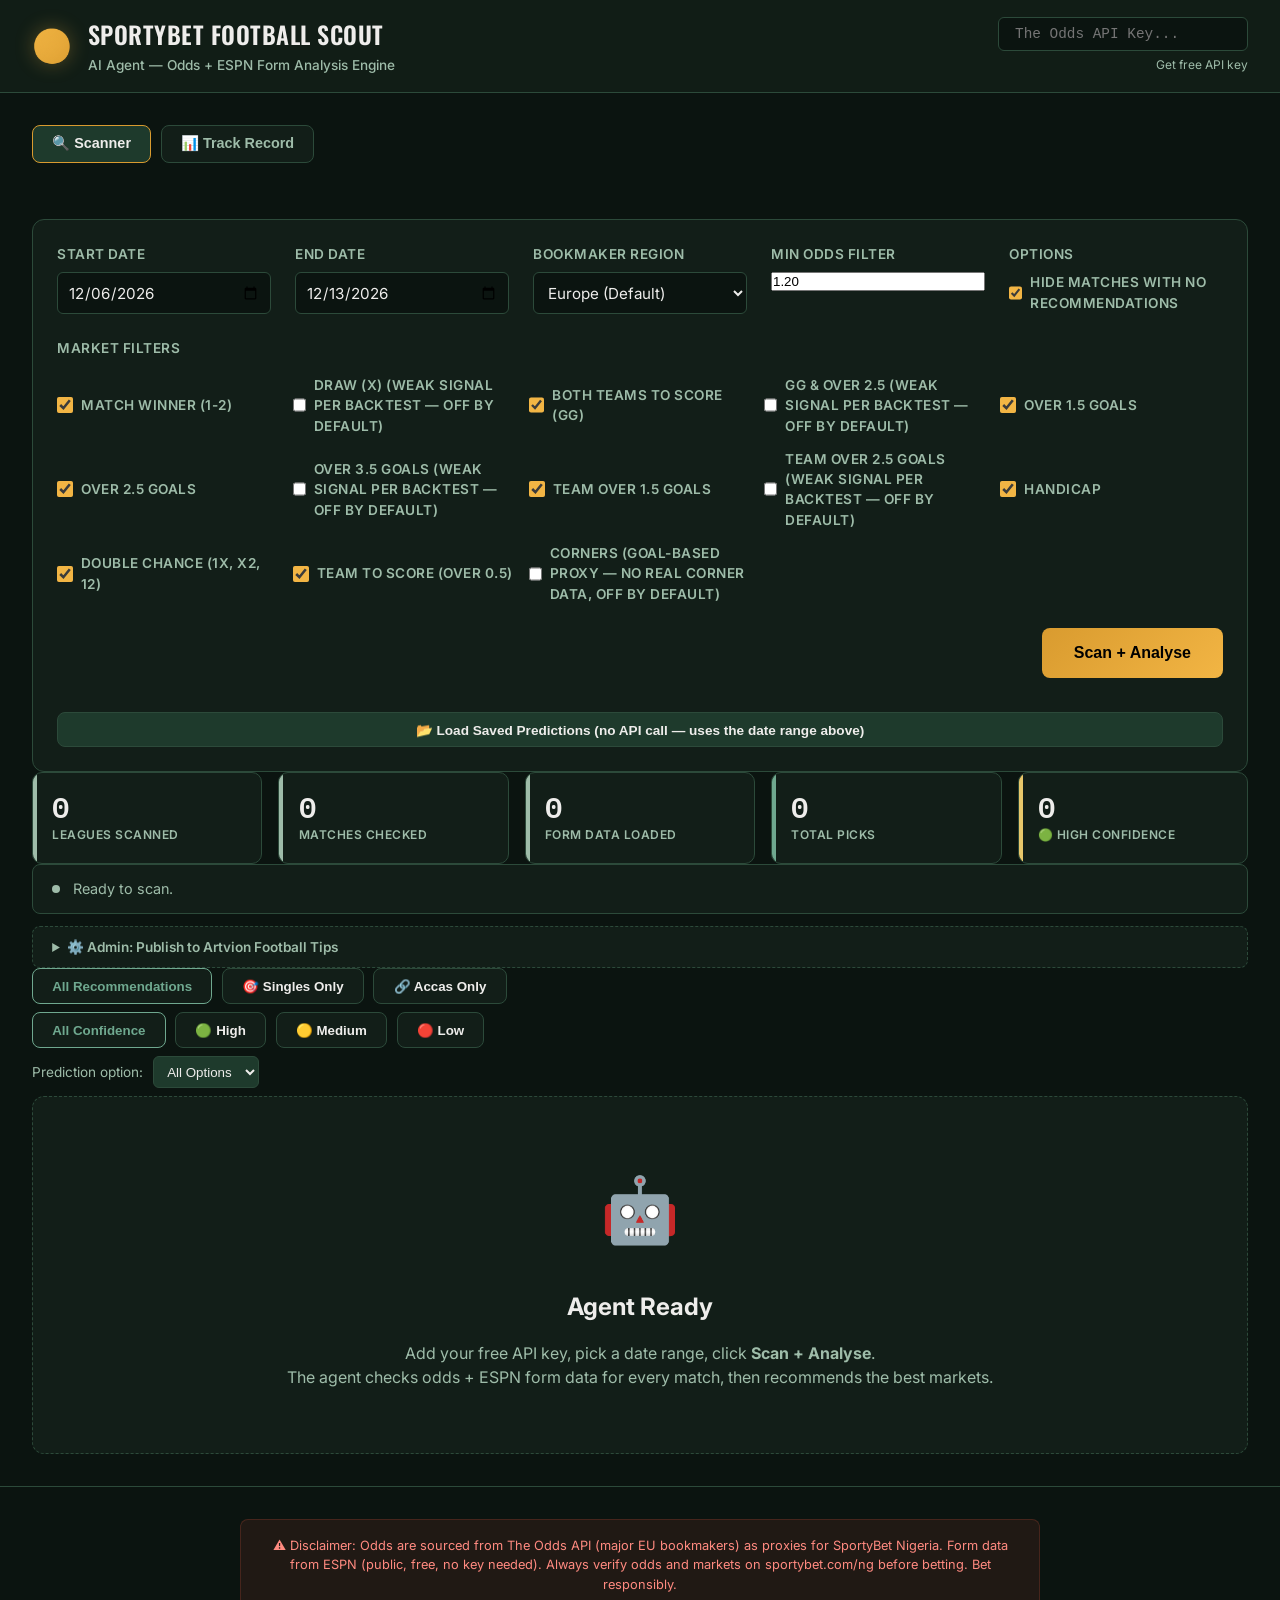
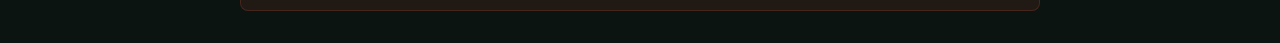
==== commit c6a73baf: "Backtest previously-untested markets; disable Over 3.5 (48% win rate) Over 1.5 and Over 3.5 Total Go" ====
--- a/index.html
+++ b/index.html
@@ -6,21 +6,25 @@
   <title>SportyBet Football Scout</title>
   <link rel="preconnect" href="https://fonts.googleapis.com">
   <link rel="preconnect" href="https://fonts.gstatic.com" crossorigin>
-  <link href="https://fonts.googleapis.com/css2?family=Inter:wght@400;500;600;700;800&display=swap" rel="stylesheet">
+  <link href="https://fonts.googleapis.com/css2?family=Inter:wght@400;500;600;700;800&family=Oswald:wght@500;600;700&family=IBM+Plex+Mono:wght@500;600&display=swap" rel="stylesheet">
   <style>
     :root {
-      --bg: #070d1a;
-      --surface: #0c1526;
-      --card: #0f1d33;
-      --border: #1a2e4a;
-      --green: #00e676;
-      --green2: #00bfa5;
-      --red: #ff5252;
-      --yellow: #ffd740;
-      --orange: #ff9100;
-      --blue: #448aff;
-      --text: #e3eeff;
-      --muted: #5a7a9f;
+      /* Floodlit-night-pitch palette: a solo scouting terminal, not a
+         marketing page -- warm amber (floodlight) as the one bold accent
+         instead of another "acid-green on black" AI-default, grounded in
+         the actual subject (a match under stadium lights at night). */
+      --bg: #0b1410;
+      --surface: #121e18;
+      --card: #1e3a2c;
+      --border: #2c4a3a;
+      --green: #f2b544;
+      --green2: #d99b2f;
+      --red: #e2543f;
+      --yellow: #e8c76a;
+      --orange: #cc7a3d;
+      --blue: #6fa88f;
+      --text: #eeedeb;
+      --muted: #9ebca9;
     }
 
     * {
@@ -44,7 +48,7 @@
       position: sticky;
       top: 0;
       z-index: 100;
-      background-color: rgba(12, 21, 38, 0.95);
+      background-color: rgba(18, 30, 24, 0.95);
       backdrop-filter: blur(10px);
       border-bottom: 1px solid var(--border);
       padding: 1rem 2rem;
@@ -67,14 +71,16 @@
       -webkit-background-clip: text;
       -webkit-text-fill-color: transparent;
       display: inline-block;
-      text-shadow: 0 0 20px rgba(0, 230, 118, 0.3);
+      text-shadow: 0 0 20px rgba(242, 181, 68, 0.3);
     }
 
     .title-group h1 {
-      font-size: 1.25rem;
-      font-weight: 800;
+      font-family: 'Oswald', 'Inter', sans-serif;
+      font-size: 1.5rem;
+      font-weight: 600;
+      text-transform: uppercase;
       margin-bottom: 0.2rem;
-      letter-spacing: -0.5px;
+      letter-spacing: 0.02em;
     }
 
     .title-group p {
@@ -222,7 +228,7 @@
 
     .btn-scan:hover {
       transform: translateY(-2px);
-      box-shadow: 0 4px 15px rgba(0, 230, 118, 0.4);
+      box-shadow: 0 4px 15px rgba(242, 181, 68, 0.4);
     }
     
     .btn-scan:disabled {
@@ -272,8 +278,9 @@
     }
 
     .stat-value {
+      font-family: 'IBM Plex Mono', monospace;
       font-size: 1.8rem;
-      font-weight: 800;
+      font-weight: 600;
       line-height: 1;
     }
 
@@ -412,11 +419,11 @@
     .rejections-details {
       display: none;
       margin-top: 1rem;
-      background: rgba(255, 82, 82, 0.05);
+      background: rgba(226, 84, 63, 0.05);
       border-radius: 8px;
       padding: 1rem;
       font-size: 0.85rem;
-      border: 1px solid rgba(255, 82, 82, 0.3);
+      border: 1px solid rgba(226, 84, 63, 0.3);
     }
     .rejections-details.open {
       display: block;
@@ -577,9 +584,9 @@
       font-size: 0.72rem;
       font-weight: 700;
     }
-    .status-pill.won { background: rgba(0, 230, 118, 0.15); color: var(--green); }
-    .status-pill.lost { background: rgba(255, 82, 82, 0.15); color: var(--red); }
-    .status-pill.pending { background: rgba(90, 122, 159, 0.15); color: var(--muted); }
+    .status-pill.won { background: rgba(242, 181, 68, 0.15); color: var(--green); }
+    .status-pill.lost { background: rgba(226, 84, 63, 0.15); color: var(--red); }
+    .status-pill.pending { background: rgba(148, 171, 157, 0.15); color: var(--muted); }
 
     /* Matches Container */
     .matches-grid {
@@ -689,7 +696,7 @@
     .h2h-odds {
       font-size: 0.85rem;
       color: var(--yellow);
-      background: rgba(255,215,64,0.1);
+      background: rgba(232, 199, 106,0.1);
       padding: 0.2rem 0.5rem;
       border-radius: 4px;
     }
@@ -771,14 +778,38 @@
     
     .pick-pill.single {
       color: var(--orange);
-      background: rgba(255, 145, 0, 0.1);
-      border: 1px solid rgba(255, 145, 0, 0.25);
+      background: rgba(204, 122, 61, 0.1);
+      border: 1px solid rgba(204, 122, 61, 0.25);
     }
     
     .pick-pill.acca {
       color: var(--green);
-      background: rgba(0, 230, 118, 0.15);
-      border: 1px solid rgba(0, 230, 118, 0.3);
+      background: rgba(242, 181, 68, 0.15);
+      border: 1px solid rgba(242, 181, 68, 0.3);
+    }
+
+    /* Floodlight meter -- this tool's one signature device. Confidence
+       shown as ascending lit bars (like a floodlight tower / signal
+       strength), not a flat colored pill. Unlit bars stay dim so the eye
+       reads "how many are lit" at a glance across a whole page of picks. */
+    .floodlight-meter {
+      display: inline-flex;
+      align-items: flex-end;
+      gap: 2px;
+      margin-right: 2px;
+    }
+    .fl-bar {
+      width: 4px;
+      border-radius: 1px;
+      background: var(--border);
+      transition: background 0.2s;
+    }
+    .fl-bar:nth-child(1) { height: 6px; }
+    .fl-bar:nth-child(2) { height: 9px; }
+    .fl-bar:nth-child(3) { height: 12px; }
+    .fl-bar.lit {
+      background: var(--green);
+      box-shadow: 0 0 6px rgba(242, 181, 68, 0.55);
     }
 
     .filter-tabs {
@@ -878,12 +909,17 @@
     .disclaimer {
       max-width: 800px;
       margin: 0 auto;
-      background: rgba(255, 82, 82, 0.1);
-      border: 1px solid rgba(255, 82, 82, 0.2);
+      background: rgba(226, 84, 63, 0.1);
+      border: 1px solid rgba(226, 84, 63, 0.2);
       padding: 1rem;
       border-radius: 8px;
       color: #ff8a80;
     }
+
+    /* Live scores homepage */
+    .live-home { max-width:1280px; margin:0 auto; padding:1.25rem 2rem 3rem; width:100%; }
+    .live-hero { display:flex; justify-content:space-between; align-items:center; gap:1rem; padding:1.35rem 1.5rem; border:1px solid var(--border); border-radius:14px; background:linear-gradient(110deg,#102640,#0d1930 55%,#102f32); margin-bottom:1rem; }.eyebrow { color:var(--green); font-size:.72rem; font-weight:800; letter-spacing:.12em; text-transform:uppercase; }.live-hero h2 { font-size:1.65rem; letter-spacing:-.04em; margin:.2rem 0; }.live-hero p { color:#9db3ce; font-size:.9rem; }.live-count { display:flex; align-items:center; gap:.55rem; border:1px solid #2b4d62; border-radius:999px; padding:.65rem .9rem; font-size:.82rem; font-weight:700; white-space:nowrap; }.pulse { width:9px; height:9px; border-radius:50%; background:var(--red); box-shadow:0 0 0 0 rgba(226, 84, 63,.7); animation:pulse 1.6s infinite; } @keyframes pulse { 70% { box-shadow:0 0 0 9px rgba(226, 84, 63,0) } 100% { box-shadow:0 0 0 0 rgba(226, 84, 63,0) } }
+    .score-layout { display:grid; grid-template-columns:1.65fr .8fr; gap:1rem; }.score-panel,.side-card { background:var(--surface); border:1px solid var(--border); border-radius:14px; overflow:hidden; }.score-toolbar { padding:1rem; display:flex; flex-wrap:wrap; align-items:center; justify-content:space-between; gap:.7rem; border-bottom:1px solid var(--border); }.date-nav,.live-filters { display:flex; gap:.4rem; align-items:center; }.date-nav button,.live-filters button { border:1px solid var(--border); background:#091426; color:#a8bcd4; border-radius:7px; padding:.48rem .7rem; font:600 .78rem Inter,sans-serif; cursor:pointer; }.date-nav button.active,.live-filters button.active { background:var(--green); color:#05231b; border-color:var(--green); }.league-block { border-bottom:1px solid var(--border); }.league-head { display:flex; justify-content:space-between; align-items:center; padding:.7rem 1rem; color:#b8cae0; font-size:.76rem; font-weight:800; text-transform:uppercase; letter-spacing:.04em; background:rgba(255,255,255,.025); }.match-row { display:grid; grid-template-columns:52px 1fr 46px 34px; align-items:center; gap:.35rem; padding:.67rem 1rem; border-top:1px solid rgba(44, 74, 58,.7); font-size:.87rem; }.match-row:hover { background:#102038; }.match-minute { color:var(--red); font-size:.72rem; font-weight:800; }.match-minute.soon { color:#85a1be; }.teams { display:grid; gap:.25rem; }.team { display:flex; align-items:center; justify-content:space-between; gap:.5rem; }.team strong { font-weight:600; }.score { font-weight:800; color:#fff; }.fav { border:0; background:transparent; color:#5d7592; cursor:pointer; font-size:1.05rem; }.fav.active { color:var(--yellow); }.side-column { display:flex; flex-direction:column; gap:1rem; }.side-card h3 { padding:1rem 1rem .7rem; font-size:.9rem; }.trend { display:flex; align-items:center; gap:.75rem; padding:.75rem 1rem; border-top:1px solid var(--border); }.trend-badge { min-width:34px; height:34px; display:grid; place-items:center; border-radius:9px; background:#153452; color:var(--green); font-weight:800; }.trend small { color:var(--muted); display:block; margin-top:.15rem; }.quick-scan { padding:1rem; background:linear-gradient(145deg,#122946,#0d1829); }.quick-scan p { font-size:.82rem; color:#9db3ce; margin:.35rem 0 .8rem; }.quick-scan button { width:100%; border:0; background:var(--green); color:#06231b; font-weight:800; padding:.65rem; border-radius:8px; cursor:pointer; } @media (max-width:800px) { .live-home { padding:1rem; }.score-layout { grid-template-columns:1fr; }.live-hero { align-items:flex-start; flex-direction:column; }.match-row { grid-template-columns:44px 1fr 35px 26px; padding:.65rem .7rem; } .live-filters { overflow:auto; max-width:100%; } }
   </style>
 </head>
 <body>
@@ -944,7 +980,7 @@
             <label class="checkbox-label"><input type="checkbox" id="m-gg-over-25"> GG & Over 2.5 (weak signal per backtest — off by default)</label>
             <label class="checkbox-label"><input type="checkbox" id="m-over-15" checked> Over 1.5 Goals</label>
             <label class="checkbox-label"><input type="checkbox" id="m-over-25" checked> Over 2.5 Goals</label>
-            <label class="checkbox-label"><input type="checkbox" id="m-over-35" checked> Over 3.5 Goals</label>
+            <label class="checkbox-label"><input type="checkbox" id="m-over-35"> Over 3.5 Goals (weak signal per backtest — off by default)</label>
             <label class="checkbox-label"><input type="checkbox" id="m-team-over-15" checked> Team Over 1.5 Goals</label>
             <label class="checkbox-label"><input type="checkbox" id="m-team-over-25"> Team Over 2.5 Goals (weak signal per backtest — off by default)</label>
             <label class="checkbox-label"><input type="checkbox" id="m-handicap" checked> Handicap</label>
@@ -957,6 +993,7 @@
       <button id="btn-scan" class="btn-scan">
         <span class="btn-text">Scan + Analyse</span>
       </button>
+      <button id="btn-load-saved" class="btn-secondary" style="margin-top:0.6rem;">📂 Load Saved Predictions (no API call — uses the date range above)</button>
     </section>
 
     <section class="stats-row">
@@ -997,8 +1034,15 @@
         <div class="admin-publish-row">
           <input type="text" id="saas-api-url" placeholder="Artvion Football Tips API URL, e.g. http://localhost:8000">
           <input type="password" id="saas-admin-token" placeholder="Admin token">
-          <button id="btn-publish-saas" class="btn-secondary">🚀 Publish Today's Picks</button>
+          <button id="btn-publish-saas" class="btn-secondary">🚀 Publish This Week's Picks</button>
+          <button id="btn-resolve-live-site" class="btn-secondary">🔄 Resolve Live Site Results</button>
         </div>
+        <div class="admin-publish-row">
+          <input type="email" id="saas-activate-email" placeholder="Subscriber's account email (after confirming Selar payment on WhatsApp)">
+          <input type="number" id="saas-activate-days" placeholder="Days (default 30)" style="max-width: 140px;">
+          <button id="btn-activate-subscriber" class="btn-secondary">✅ Activate Subscriber</button>
+        </div>
+        <div id="activate-subscriber-output" class="admin-publish-note" style="white-space: pre-wrap;"></div>
       </div>
     </details>
 
@@ -1006,6 +1050,20 @@
       <button class="tab-btn active" data-filter="all">All Recommendations</button>
       <button class="tab-btn" data-filter="single">🎯 Singles Only</button>
       <button class="tab-btn" data-filter="acca">🔗 Accas Only</button>
+    </div>
+
+    <div class="filter-tabs">
+      <button class="tab-btn active" data-conf-filter="all">All Confidence</button>
+      <button class="tab-btn" data-conf-filter="high">🟢 High</button>
+      <button class="tab-btn" data-conf-filter="medium">🟡 Medium</button>
+      <button class="tab-btn" data-conf-filter="low">🔴 Low</button>
+    </div>
+
+    <div class="filter-tabs">
+      <label style="align-self:center;color:var(--muted);font-size:0.85rem;">Prediction option:</label>
+      <select id="market-filter" style="background:var(--card);color:var(--text);border:1px solid var(--border);border-radius:6px;padding:0.4rem 0.6rem;">
+        <option value="all">All Options</option>
+      </select>
     </div>
 
     <section id="matches-container" class="matches-grid">
@@ -1140,6 +1198,24 @@
 let globalMatches = [];
 let isScanning = false;
 let currentBetTypeFilter = 'all';
+let currentConfFilter = 'all';
+let currentMarketFilter = 'all';
+let currentRenderMode = 'scan'; // 'scan' (live globalMatches) or 'saved' (loaded from predictions.db, no API call)
+let savedPredictionRows = [];
+
+// Refills the "Prediction option" dropdown with whatever markets are
+// actually present in the current dataset, keeping the current selection
+// if it's still one of the options (so re-populating after every scan/load
+// doesn't silently reset the user's filter choice).
+const populateMarketFilter = (markets) => {
+  const select = qs('#market-filter');
+  if (!select) return;
+  const distinct = [...new Set(markets)].sort();
+  const previous = select.value;
+  select.innerHTML = `<option value="all">All Options</option>` + distinct.map(m => `<option value="${m}">${m}</option>`).join('');
+  select.value = distinct.includes(previous) ? previous : 'all';
+  currentMarketFilter = select.value;
+};
 
 const sleep = (ms) => new Promise(resolve => setTimeout(resolve, ms));
 const qs = (sel) => document.querySelector(sel);
@@ -1635,6 +1711,15 @@
     }
   }
 
+  // Over 3.5 Total Goals -- OFF by default. Newly backtested (2026-08-22,
+  // 21 leagues/5 seasons): only 77 picks ever cleared the medium-confidence
+  // gate, winning just 48.1% -- worse than even the model's own "low
+  // confidence" baseline (68.2%) on other markets. Two likely causes: 4+
+  // combined goals is rare enough that a 6-game rolling average can't price
+  // it reliably, and the sample is too thin to trust regardless. Compare to
+  // Over 1.5 Total Goals (kept ON), which backtested at 77.0% on 28,678
+  // picks -- the model handles goal totals well in general, just not this
+  // specific line.
   if (filters.over35) {
     if (over35Odds && over35Odds < minOdds) {
       rejections.push(`Over 3.5: Odds (${over35Odds}) below minimum (${minOdds})`);
@@ -1940,6 +2025,25 @@
 
 let trackingAvailable = true;
 let trackingWarned = false;
+
+// Pulls the numeric model probability back out of a pick's reasons (e.g.
+// "Model probability: 73% (market-implied: 61%)") so it can be shown and
+// stored alongside the high/medium/low label, not just the label alone.
+// Picks made via the no-form-data fallback path (Market Heuristics) never
+// have this -- there's no model probability to extract, so they show blank.
+const extractProbPct = (p) => {
+  const match = (p.reasons || []).join(' ').match(/Model probability:\s*(\d+)%/);
+  return match ? parseInt(match[1], 10) : null;
+};
+
+// The floodlight meter: this tool's signature confidence indicator --
+// ascending lit bars instead of a flat colored label, so a whole page of
+// picks reads by "how many bars are lit" rather than parsing text per pick.
+const floodlightMeter = (conf) => {
+  const lit = { low: 1, medium: 2, high: 3 }[conf] || 0;
+  const bars = [1, 2, 3].map(i => `<span class="fl-bar ${i <= lit ? 'lit' : ''}"></span>`).join('');
+  return `<span class="floodlight-meter" title="Confidence: ${conf || 'unknown'}">${bars}</span>`;
+};
 
 const logPicksToServer = async (mObj, espnSlug, homeEspnId, awayEspnId, lg) => {
   if (!trackingAvailable) return;
@@ -1956,7 +2060,7 @@
         actual_home: mObj.actualResult ? mObj.actualResult.home : null,
         actual_away: mObj.actualResult ? mObj.actualResult.away : null,
         picks: mObj.picks.map(p => ({
-          market: p.market, display: p.display, conf: p.conf, odds: p.odds, betType: p.betType, status: p.status
+          market: p.market, display: p.display, conf: p.conf, probPct: extractProbPct(p), odds: p.odds, betType: p.betType, status: p.status
         }))
       }]
     };
@@ -1984,7 +2088,11 @@
 
   let html = '';
   globalMatches.forEach((m, idx) => {
-    const filteredPicks = m.picks.filter(p => currentBetTypeFilter === 'all' || p.betType === currentBetTypeFilter);
+    const filteredPicks = m.picks.filter(p =>
+      (currentBetTypeFilter === 'all' || p.betType === currentBetTypeFilter) &&
+      (currentConfFilter === 'all' || p.conf === currentConfFilter) &&
+      (currentMarketFilter === 'all' || p.market === currentMarketFilter)
+    );
     
     if (filteredPicks.length === 0) {
       const hideEmpty = document.getElementById('m-hide-empty')?.checked;
@@ -2017,9 +2125,11 @@
       
       const oddsStr = p.odds ? ` @ ${p.odds}` : '';
       const prefix = p.betType === 'single' ? '🎯 Single' : '🔗 Acca';
-      const displayText = `${prefix} | ${p.display}${oddsStr}`;
-      
-      return `<div class="pick-pill ${p.betType}">${displayText} ${badge}</div>`;
+      const prob = extractProbPct(p);
+      const probStr = prob !== null ? ` (${prob}%)` : '';
+      const displayText = `${prefix} | ${p.display}${probStr}${oddsStr}`;
+
+      return `<div class="pick-pill ${p.betType}">${floodlightMeter(p.conf)}${displayText} ${badge}</div>`;
     }).join('');
     
     const analysisHtml = filteredPicks.map(p => `
@@ -2075,33 +2185,111 @@
   if(qs('#btn-export')) qs('#btn-export').style.display = 'block';
 };
 
+// Loads picks already saved in predictions.db (from a previous scan) --
+// no Odds API call, just reads what's already stored locally. Only the
+// final pick fields are stored (not the original form/odds context), so
+// this renders a simpler card than a live scan's match-card.
+const loadSavedPredictions = async () => {
+  const btn = qs('#btn-load-saved');
+  const dateFrom = qs('#start-date')?.value;
+  const dateTo = qs('#end-date')?.value;
+  btn.disabled = true;
+  const originalText = btn.textContent;
+  btn.textContent = 'Loading...';
+  try {
+    const params = new URLSearchParams({ limit: '1000' });
+    if (dateFrom) params.set('date_from', dateFrom);
+    if (dateTo) params.set('date_to', dateTo);
+    const res = await fetch(`/api/predictions?${params.toString()}`);
+    if (!res.ok) throw new Error(`HTTP ${res.status}`);
+    savedPredictionRows = await res.json();
+    currentRenderMode = 'saved';
+    populateMarketFilter(savedPredictionRows.map(r => r.market));
+    setStatus(`Loaded ${savedPredictionRows.length} saved pick(s) from predictions.db.`, false);
+    renderSavedView();
+  } catch (e) {
+    alert(`Failed to load saved predictions: ${e.message}`);
+  } finally {
+    btn.disabled = false;
+    btn.textContent = originalText;
+  }
+};
+if (qs('#btn-load-saved')) qs('#btn-load-saved').addEventListener('click', loadSavedPredictions);
+
+const renderSavedView = () => {
+  const container = qs('#matches-container');
+  const filtered = savedPredictionRows.filter(r =>
+    (currentBetTypeFilter === 'all' || r.bet_type === currentBetTypeFilter) &&
+    (currentConfFilter === 'all' || r.confidence === currentConfFilter) &&
+    (currentMarketFilter === 'all' || r.market === currentMarketFilter)
+  );
+
+  if (filtered.length === 0) {
+    container.innerHTML = `<div class="empty-state"><div class="empty-icon">📂</div><div class="empty-title">No Saved Predictions</div><p>Nothing stored for this date range and filter combination yet.<br>Run a scan first, or widen the date range above.</p></div>`;
+    return;
+  }
+
+  const byMatch = {};
+  filtered.forEach(r => {
+    const key = `${r.match_date}|${r.home_team}|${r.away_team}`;
+    if (!byMatch[key]) byMatch[key] = { home_team: r.home_team, away_team: r.away_team, match_date: r.match_date, league: r.league, picks: [] };
+    byMatch[key].picks.push(r);
+  });
+
+  const html = Object.values(byMatch).map(m => {
+    const date = new Date(m.match_date);
+    const timeStr = isNaN(date) ? m.match_date : (date.toLocaleTimeString([], { hour: '2-digit', minute: '2-digit' }) + ' ' + date.toLocaleDateString());
+    const picksHtml = m.picks.map(p => {
+      let badge = '';
+      if (p.status === 'WON') badge = '<span style="background:var(--green);color:#000;padding:2px 6px;border-radius:4px;margin-left:6px;font-size:0.7rem;">🎉 WON</span>';
+      else if (p.status === 'LOST') badge = '<span style="background:var(--red);color:#000;padding:2px 6px;border-radius:4px;margin-left:6px;font-size:0.7rem;">❌ LOST</span>';
+      else badge = `<span style="background:var(--muted);color:#fff;padding:2px 6px;border-radius:4px;margin-left:6px;font-size:0.7rem;">⏳ ${p.status}</span>`;
+      const oddsStr = p.odds ? ` @ ${p.odds}` : '';
+      const prefix = p.bet_type === 'single' ? '🎯 Single' : '🔗 Acca';
+      // confidence_pct only exists for picks scanned after this feature was added --
+      // older stored picks show the label only, since the percentage was never captured for them.
+      const probStr = (p.confidence_pct !== null && p.confidence_pct !== undefined) ? ` (${p.confidence_pct}%)` : '';
+      return `<div class="pick-pill ${p.bet_type || ''}">${floodlightMeter(p.confidence)}${prefix} | ${p.market}: ${p.display}${probStr}${oddsStr} ${badge}</div>`;
+    }).join('');
+
+    return `
+      <div class="match-card">
+        <div class="match-header">
+          <div class="match-teams"><span>${m.home_team}</span><span class="vs">VS</span><span>${m.away_team}</span></div>
+          <div class="match-meta">
+            <span class="league-badge">⚽ ${m.league || ''}</span>
+            <span>⏰ ${timeStr}</span>
+          </div>
+        </div>
+        <div class="match-body">
+          <div class="picks-container">
+            <div class="picks-title">Saved Picks (${m.picks.length})</div>
+            <div class="picks-row">${picksHtml}</div>
+          </div>
+        </div>
+      </div>
+    `;
+  }).join('');
+
+  container.innerHTML = html;
+  if (qs('#btn-export')) qs('#btn-export').style.display = 'none';
+};
+
 const fetchTeamScheduleGlobally = async (teamName) => {
   try {
     const searchRes = await fetch(`/espn-search/?query=${encodeURIComponent(teamName)}&limit=5&type=team`);
     const searchData = await searchRes.json();
-    if (!searchData || !searchData.contents) return null;
-    
-    const item = searchData.contents.find(i => i.link && i.link.web && i.link.web.includes('/football/club/'));
+    const teamResult = searchData?.results?.find(r => r.type === 'team');
+    if (!teamResult || !teamResult.contents) return null;
+
+    const item = teamResult.contents.find(i => i.link && i.link.web && i.link.web.includes('/football/club/'));
     if (!item) return null;
-    
+
     const parts = item.link.web.split('id/');
     if (parts.length < 2) return null;
     const teamId = parts[1].split('/')[0];
-    
-    const profileRes = await fetch(`/espn/soccer/teams/${teamId}`);
-    const profileData = await profileRes.json();
-    
-    let leagueSlug = 'club.friendly';
-    try {
-      const defaultLeagueLink = profileData.teamInfo?.defaultLeague?.links?.[0]?.href;
-      if (defaultLeagueLink) {
-        const lp = defaultLeagueLink.split('name/');
-        if (lp.length > 1) {
-          leagueSlug = lp[1].split('/')[0];
-        }
-      }
-    } catch(e) {}
-    
+    const leagueSlug = item.defaultLeagueSlug || 'club.friendly';
+
     const year = new Date().getFullYear();
     const schedRes = await fetch(`/espn/soccer/${leagueSlug}/teams/${teamId}/schedule?season=${year}`);
     const schedData = await schedRes.json();
@@ -2283,6 +2471,8 @@
     });
 
     setStatus(`Scan complete. Found ${globalMatches.length} matches with recommendations.`, false);
+    currentRenderMode = 'scan';
+    populateMarketFilter(globalMatches.flatMap(m => m.picks.map(p => p.market)));
     renderMatches();
     
   } catch (err) {
@@ -2340,15 +2530,31 @@
 
 qs('#btn-scan').addEventListener('click', mainScan);
 if(qs('#btn-export')) qs('#btn-export').addEventListener('click', exportCsv);
-if(qs('#m-hide-empty')) qs('#m-hide-empty').addEventListener('change', renderMatches);
-
-document.querySelectorAll('.tab-btn').forEach(btn => {
+if(qs('#m-hide-empty')) qs('#m-hide-empty').addEventListener('change', () => rerenderCurrentView());
+
+const rerenderCurrentView = () => currentRenderMode === 'saved' ? renderSavedView() : renderMatches();
+
+document.querySelectorAll('[data-filter]').forEach(btn => {
   btn.addEventListener('click', (e) => {
-    document.querySelectorAll('.tab-btn').forEach(b => b.classList.remove('active'));
+    document.querySelectorAll('[data-filter]').forEach(b => b.classList.remove('active'));
     e.target.classList.add('active');
     currentBetTypeFilter = e.target.getAttribute('data-filter');
-    renderMatches();
+    rerenderCurrentView();
   });
+});
+
+document.querySelectorAll('[data-conf-filter]').forEach(btn => {
+  btn.addEventListener('click', (e) => {
+    document.querySelectorAll('[data-conf-filter]').forEach(b => b.classList.remove('active'));
+    e.target.classList.add('active');
+    currentConfFilter = e.target.getAttribute('data-conf-filter');
+    rerenderCurrentView();
+  });
+});
+
+if (qs('#market-filter')) qs('#market-filter').addEventListener('change', (e) => {
+  currentMarketFilter = e.target.value;
+  rerenderCurrentView();
 });
 
 // ============ Track Record ============
@@ -2577,6 +2783,131 @@
 
 if (qs('#btn-publish-saas')) qs('#btn-publish-saas').addEventListener('click', publishToSaas);
 
+// Grades past-dated PENDING predictions on the live site against real ESPN
+// results -- same lookup logic as the personal tool's own resolvePendingResults,
+// just pointed at the remote site's admin API instead of the local one. The
+// live site never stored espn_slug/home_espn_id (publishToSaas doesn't send
+// them), so this always uses the by-name ESPN search rather than a fast-path ID.
+const resolveLiveSiteResults = async () => {
+  const apiUrl = (qs('#saas-api-url')?.value || '').trim().replace(/\/$/, '');
+  const adminToken = qs('#saas-admin-token')?.value || '';
+  if (!apiUrl || !adminToken) { alert('Enter the Artvion Football Tips API URL and admin token first.'); return; }
+
+  const btn = qs('#btn-resolve-live-site');
+  btn.disabled = true;
+  const originalText = btn.textContent;
+  try {
+    btn.textContent = 'Fetching pending...';
+    const res = await fetch(`${apiUrl}/api/admin/pending`, {
+      headers: { 'Authorization': `Bearer ${adminToken}` }
+    });
+    if (!res.ok) throw new Error(`HTTP ${res.status}`);
+    const pending = await res.json();
+
+    if (pending.length === 0) {
+      alert('No past-dated pending picks to resolve on the live site.');
+      return;
+    }
+
+    const byMatch = {};
+    pending.forEach(r => {
+      const key = `${r.match_date}|${r.home_team}|${r.away_team}`;
+      if (!byMatch[key]) byMatch[key] = { home_team: r.home_team, away_team: r.away_team, match_date: r.match_date, picks: [] };
+      byMatch[key].picks.push(r);
+    });
+
+    let resolvedCount = 0, checkedCount = 0;
+    const matchKeys = Object.keys(byMatch);
+
+    for (const key of matchKeys) {
+      checkedCount++;
+      const group = byMatch[key];
+      btn.textContent = `Resolving ${checkedCount}/${matchKeys.length}...`;
+
+      const label = `${group.home_team} vs ${group.away_team} (${group.match_date})`;
+
+      const fallback = await fetchTeamScheduleGlobally(group.home_team);
+      if (!fallback || !fallback.events) { console.log(`[resolve] SKIP no ESPN schedule found for "${group.home_team}" — ${label}`); await sleep(150); continue; }
+      const { events, teamId: homeId } = fallback;
+
+      const matchDate = new Date(group.match_date).toISOString().split('T')[0];
+      const ev = events.find(e => e.date.startsWith(matchDate) || e.date.startsWith(new Date(new Date(matchDate).getTime() - 86400000).toISOString().split('T')[0]));
+      if (!ev) {
+        console.log(`[resolve] SKIP no ESPN event matched date ${matchDate} — ${label}. Team's ESPN dates seen: ${events.slice(0, 5).map(e => e.date).join(', ')}`);
+        await sleep(150);
+        continue;
+      }
+      if (!(ev.competitions[0].status.type.name.includes('FINAL') || ev.competitions[0].status.type.name.includes('FULL'))) {
+        console.log(`[resolve] SKIP matched ESPN event but status is "${ev.competitions[0].status.type.name}" (not finished) — ${label}`);
+        await sleep(150);
+        continue;
+      }
+
+      const c1 = ev.competitions[0].competitors[0];
+      const c2 = ev.competitions[0].competitors[1];
+      let hScore, aScore;
+      if (c1.id === homeId) { hScore = getScore(c1); aScore = getScore(c2); }
+      else { aScore = getScore(c1); hScore = getScore(c2); }
+      if (isNaN(hScore) || isNaN(aScore)) { console.log(`[resolve] SKIP score was NaN — ${label}`); await sleep(150); continue; }
+
+      console.log(`[resolve] MATCHED final score ${hScore}-${aScore} — ${label}`);
+      for (const pick of group.picks) {
+        const status = computePickStatus(pick, group.home_team, group.away_team, hScore, aScore);
+        if (status === 'WON' || status === 'LOST') {
+          await fetch(`${apiUrl}/api/admin/resolve`, {
+            method: 'POST',
+            headers: { 'Content-Type': 'application/json', 'Authorization': `Bearer ${adminToken}` },
+            body: JSON.stringify({ id: pick.id, status, actual_home: hScore, actual_away: aScore })
+          });
+          resolvedCount++;
+        } else {
+          console.log(`[resolve] pick market "${pick.market}" (${pick.display}) resolved to status "${status}" — not counted as WON/LOST`);
+        }
+      }
+      await sleep(200);
+    }
+
+    console.log(`[resolve] DONE — resolved ${resolvedCount} pick(s) across ${matchKeys.length} match(es) checked.`);
+    alert(`Resolved ${resolvedCount} pick(s) across ${matchKeys.length} match(es) checked on the live site.`);
+  } catch (e) {
+    alert(`Resolve failed: ${e.message}`);
+  } finally {
+    btn.disabled = false;
+    btn.textContent = originalText;
+  }
+};
+
+if (qs('#btn-resolve-live-site')) qs('#btn-resolve-live-site').addEventListener('click', resolveLiveSiteResults);
+
+// Run this after confirming a Selar payment over WhatsApp: activates the
+// subscriber's account (they must have already signed up on the site) for
+// the given number of days, matching Selar's monthly billing by default.
+const activateSubscriber = async () => {
+  const apiUrl = (qs('#saas-api-url')?.value || '').trim().replace(/\/$/, '');
+  const adminToken = qs('#saas-admin-token')?.value || '';
+  const email = (qs('#saas-activate-email')?.value || '').trim();
+  const daysInput = qs('#saas-activate-days')?.value;
+  const days = daysInput ? parseInt(daysInput, 10) : undefined;
+  const out = qs('#activate-subscriber-output');
+  if (!apiUrl || !adminToken) { alert('Enter the Artvion Football Tips API URL and admin token first.'); return; }
+  if (!email) { alert("Enter the subscriber's account email first."); return; }
+  out.textContent = 'Activating...';
+  try {
+    const res = await fetch(`${apiUrl}/api/admin/activate-subscriber`, {
+      method: 'POST',
+      headers: { 'Content-Type': 'application/json', 'Authorization': `Bearer ${adminToken}` },
+      body: JSON.stringify(days ? { email, days } : { email })
+    });
+    const data = await res.json();
+    if (!res.ok) throw new Error(data.detail || `HTTP ${res.status}`);
+    out.textContent = `Activated ${data.email} until ${data.active_until}`;
+    qs('#saas-activate-email').value = '';
+  } catch (e) {
+    out.textContent = `Failed: ${e.message}`;
+  }
+};
+if (qs('#btn-activate-subscriber')) qs('#btn-activate-subscriber').addEventListener('click', activateSubscriber);
+
 qs('#tab-scanner').addEventListener('click', () => switchView('scanner'));
 qs('#tab-trackrecord').addEventListener('click', () => switchView('trackrecord'));
 qs('#btn-refresh-tr').addEventListener('click', loadTrackRecord);
